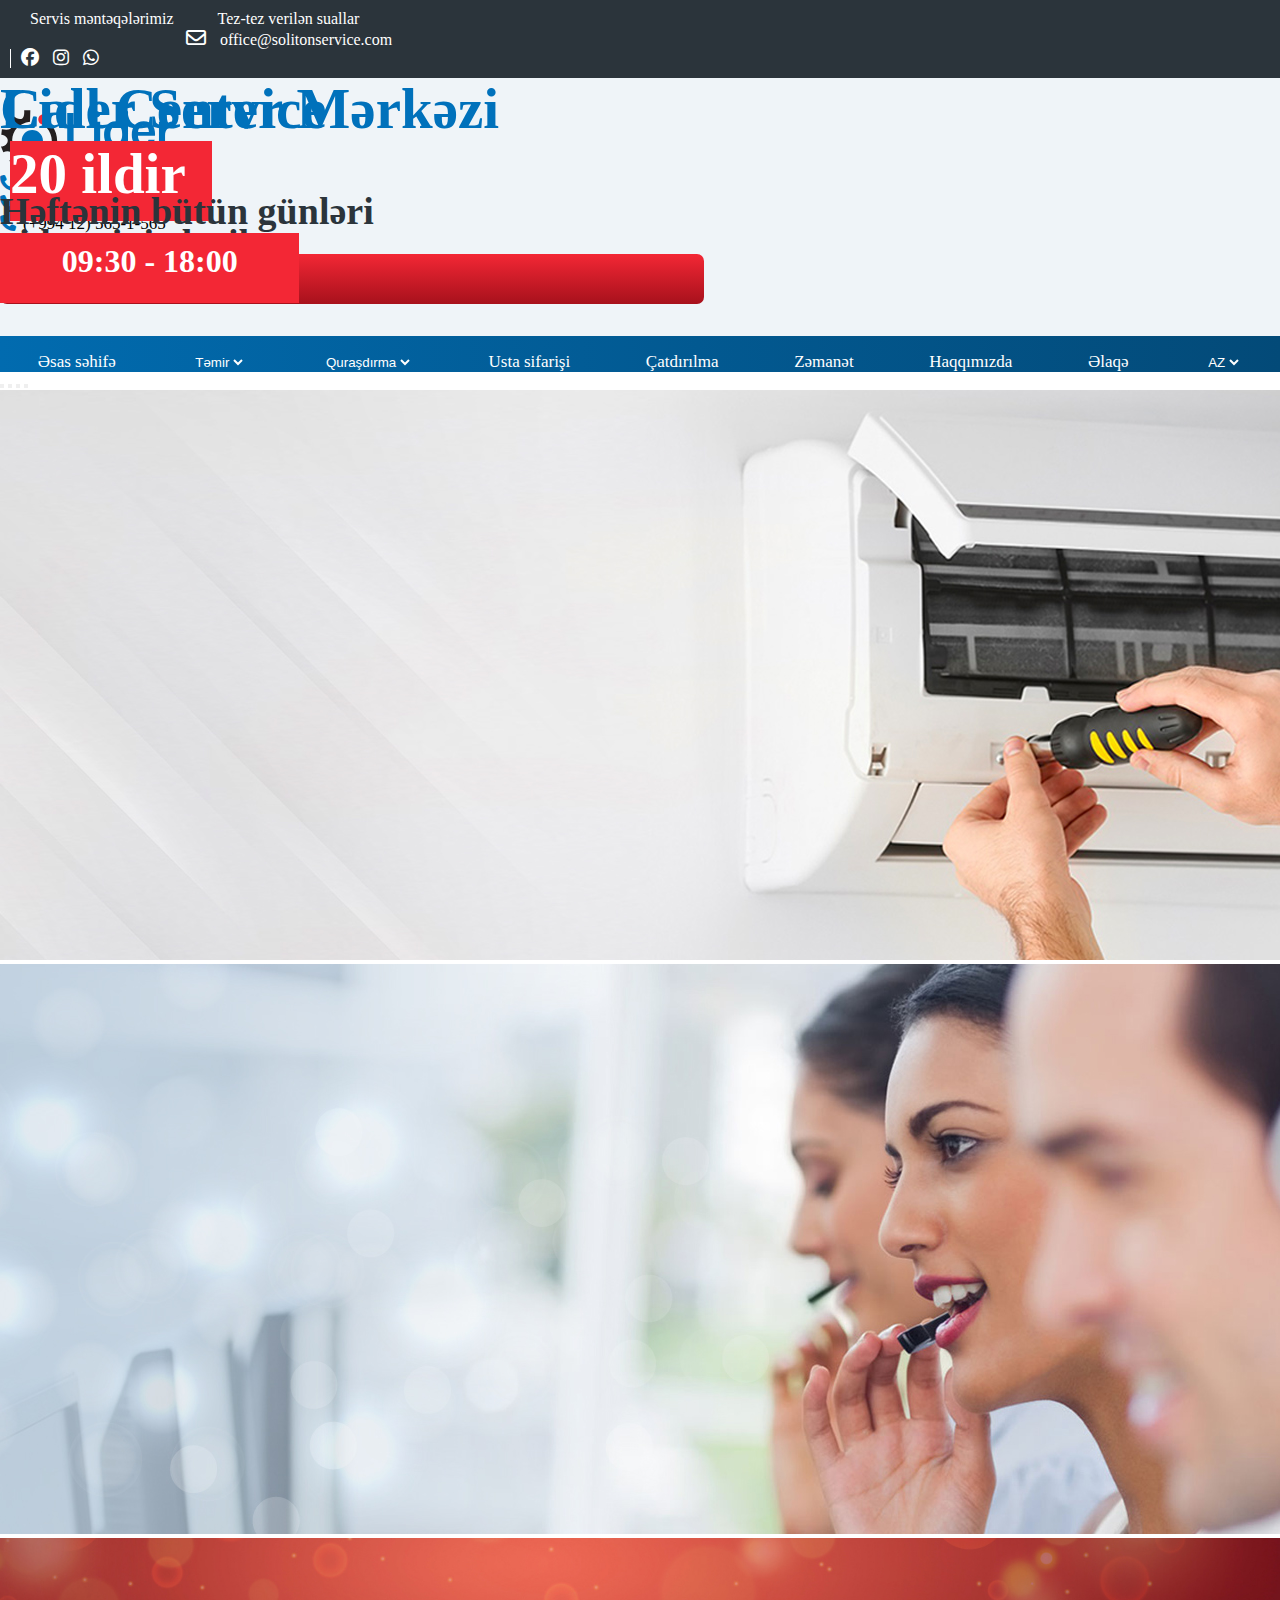
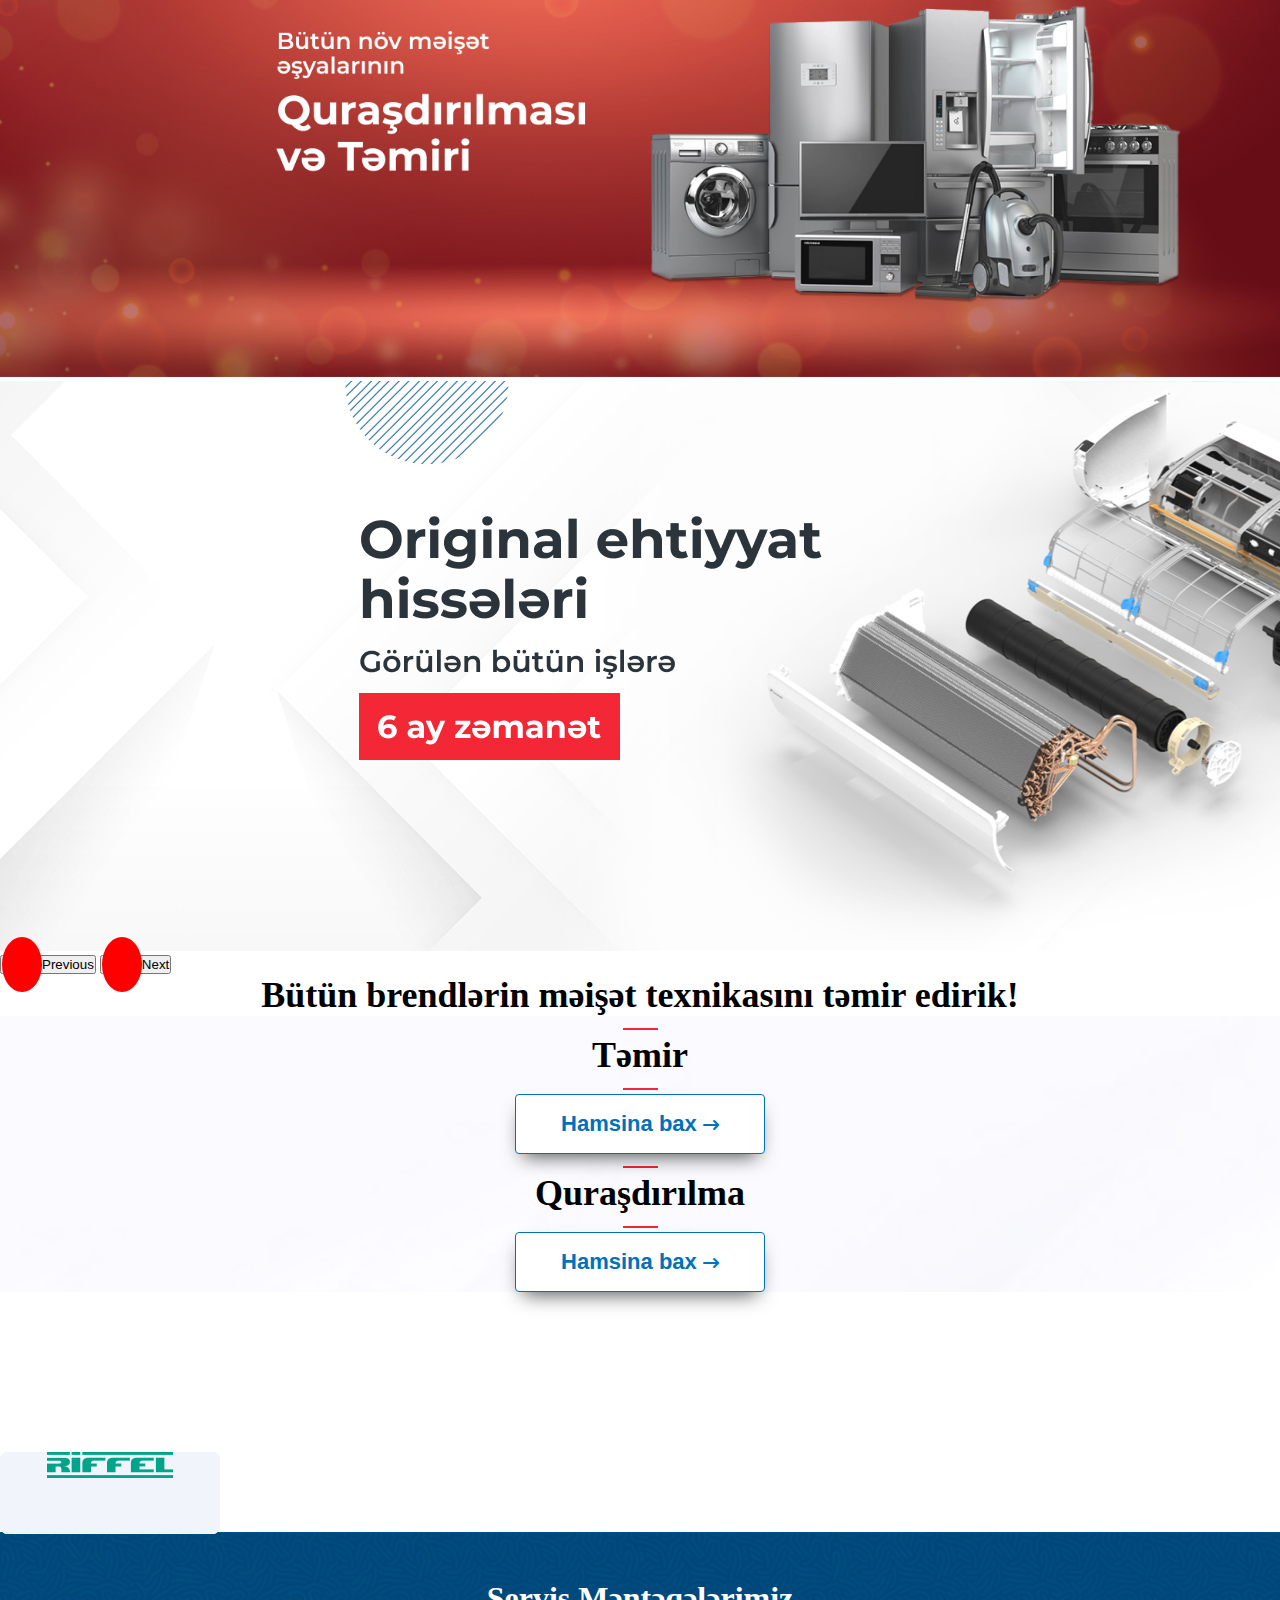
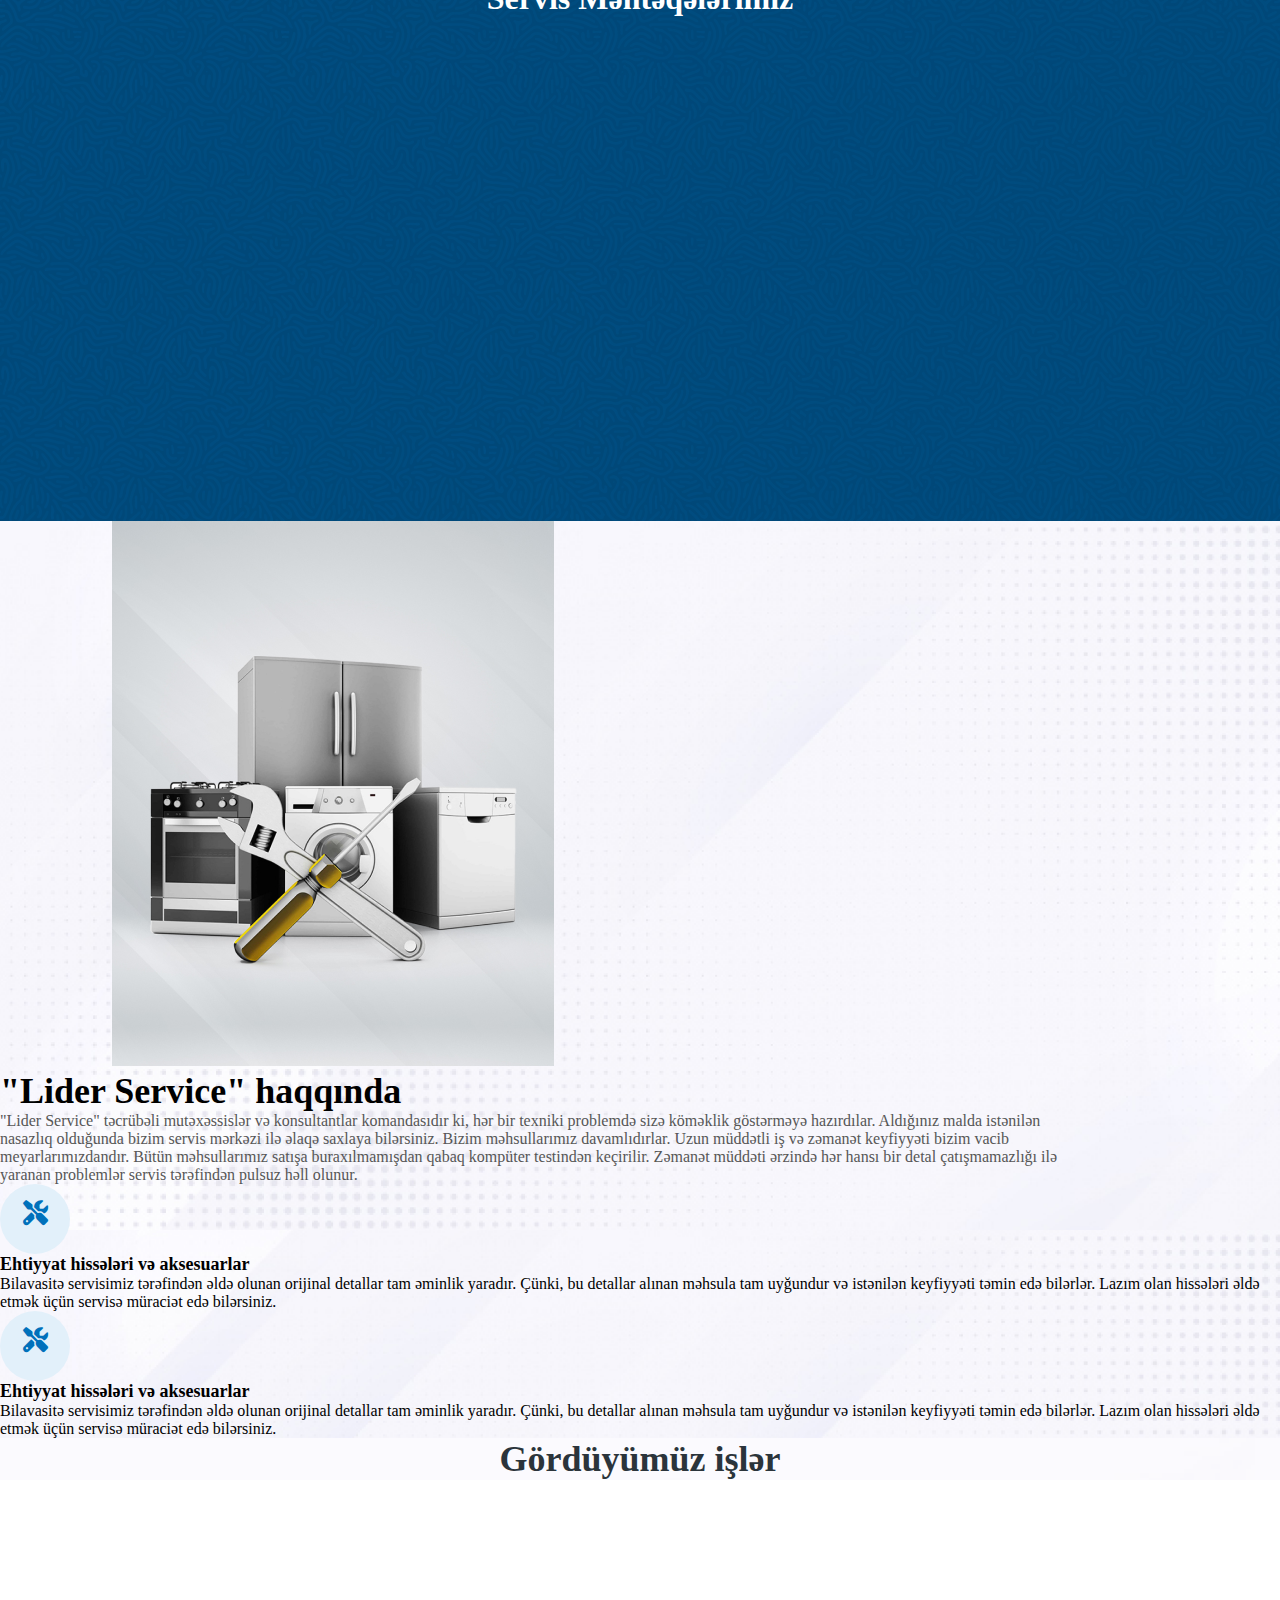
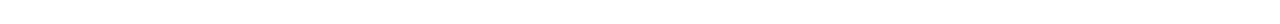
==== screen/index.html @ 4954fbf0 "first commit" ====
<!DOCTYPE html>
<html lang="en">

<head>
    <meta charset="UTF-8">
    <meta http-equiv="X-UA-Compatible" content="IE=edge">
    <meta name="viewport" content="width=device-width, initial-scale=1.0">
    <title>Document</title>
    <link rel="stylesheet" href="../assets/css/index.css">
    <link rel="stylesheet" href="https://cdnjs.cloudflare.com/ajax/libs/font-awesome/6.2.1/css/all.min.css">
    <link href="https://cdn.jsdelivr.net/npm/bootstrap@5.0.2/dist/css/bootstrap.min.css" rel="stylesheet"
        integrity="sha384-EVSTQN3/azprG1Anm3QDgpJLIm9Nao0Yz1ztcQTwFspd3yD65VohhpuuCOmLASjC" crossorigin="anonymous">
    <script src="https://cdn.jsdelivr.net/npm/bootstrap@5.0.2/dist/js/bootstrap.bundle.min.js"
        integrity="sha384-MrcW6ZMFYlzcLA8Nl+NtUVF0sA7MsXsP1UyJoMp4YLEuNSfAP+JcXn/tWtIaxVXM"
        crossorigin="anonymous"></script>
    <link rel="stylesheet" href="https://cdnjs.cloudflare.com/ajax/libs/OwlCarousel2/2.3.4/assets/owl.carousel.min.css"
        integrity="sha512-tS3S5qG0BlhnQROyJXvNjeEM4UpMXHrQfTGmbQ1gKmelCxlSEBUaxhRBj/EFTzpbP4RVSrpEikbmdJobCvhE3g=="
        crossorigin="anonymous" referrerpolicy="no-referrer" />

    <link rel="stylesheet" href="https://cdnjs.cloudflare.com/ajax/libs/font-awesome/6.2.0/css/all.min.css"
        integrity="sha512-xh6O/CkQoPOWDdYTDqeRdPCVd1SpvCA9XXcUnZS2FmJNp1coAFzvtCN9BmamE+4aHK8yyUHUSCcJHgXloTyT2A=="
        crossorigin="anonymous" referrerpolicy="no-referrer" />
    <link rel="stylesheet" href="https://cdnjs.cloudflare.com/ajax/libs/jquery/3.6.3/jquery.min.js">
    <link rel="stylesheet" href="https://cdnjs.cloudflare.com/ajax/libs/OwlCarousel2/2.3.4/owl.carousel.min.js">

</head>

<body>
    <header id="Header">
        <div class="container">
            <div class="row">
                <div class="col-lg-6">
                    <div class="Header_left-text">
                        <a href="">Servis məntəqələrimiz</a>
                        <a href="">Tez-tez verilən suallar</a>
                    </div>
                </div>
                <div class="col-lg-4">
                    <div class="header_right-gmail">
                        <i class="fa-regular fa-envelope"></i>
                        <a href="">office@solitonservice.com</a>
                    </div>
                </div>
                <div class="col-lg-2 header-right">
                    <div class="header_right_icons">
                        <i class="fa-brands fa-facebook"></i>
                        <i class="fa-brands fa-instagram"></i>
                        <i class="fa-brands fa-whatsapp"></i>
                    </div>
                </div>
            </div>
        </div>
    </header>
    <section id="Lider_services">
        <div class="container">
            <div class="row">
                <div class="col-lg-4 text-center">
                    <img src="../assets/img/logo.svg" alt="">
                </div>
                <div class="col-lg-3">
                    <div class="phone_number text-center">
                        <i class="fa-solid fa-phone"></i>
                        <a href="(+994 12) 565-1-565">(+994 12) 565-1-565</a>
                    </div>
                    <div class="phone_number text-center">
                        <i class="fa-solid fa-phone"></i>
                        <a href="(+994 12) 565-1-565">(+994 12) 565-1-565</a>
                    </div>
                </div>
                <div class="col-lg-3">
                    <div class="phone_number ">
                        <i class="fa-solid fa-phone"></i>
                        <a href="(+994 12) 565-1-565">(+994 12) 565-1-565</a>
                    </div>
                    <div class="phone_number ">
                        <i class="fa-solid fa-phone"></i>
                        <a href="(+994 12) 565-1-565">(+994 12) 565-1-565</a>
                    </div>
                </div>
                <div class="col-lg-2">
                    <div class="section_right_images">
                        <i class="fa-solid fa-phone-flip"></i>
                        <p>180</p>
                    </div>
                </div>
            </div>
        </div>
    </section>
    <section id="options">
        <div class="container">
            <div class="row">
                <ul>
                    <li>Əsas səhifə</li>
                    <li><select>
                            <option value="Təmir">Təmir</option>
                        </select></li>
                    <li><select>
                            <option value="Quraşdırma">Quraşdırma</option>
                        </select></li>
                    <li>Usta sifarişi</li>
                    <li>Çatdırılma</li>
                    <li>Zəmanət</li>
                    <li>Haqqımızda</li>
                    <li>Əlaqə</li>
                    <li><select>
                            <option value="AZ">AZ</option>
                        </select></li>
                </ul>
            </div>
        </div>
    </section id=Slider-photo"">
    <section>
        <div id="carouselExampleDark" class="carousel carousel-dark slide" data-bs-ride="carousel">
            <div class="carousel-indicators">
                <button type="button" data-bs-target="#carouselExampleDark" data-bs-slide-to="0" class="active"
                    aria-current="true" aria-label="Slide 1"></button>
                <button type="button" data-bs-target="#carouselExampleDark" data-bs-slide-to="1"
                    aria-label="Slide 2"></button>
                <button type="button" data-bs-target="#carouselExampleDark" data-bs-slide-to="2"
                    aria-label="Slide 3"></button>
                <button type="button" data-bs-target="#carouselExampleDark" data-bs-slide-to="2"
                    aria-label="Slide 3"></button>
            </div>
            <div class="carousel-inner">
                <div class="carousel-item active" data-bs-interval="10000">
                    <img src="/assets/img/banner-1 1 (1).png" class="d-block w-100" alt="...">
                    <div class="carousel-caption d-none d-md-block Slider_first_photo">
                        <h5>Lider Service</h5>
                        <p>20 ildir</p>
                        <h6>xidmətinizdəyik</h6>
                    </div>
                </div>
                <div class="carousel-item" data-bs-interval="2000">
                    <img src="/assets/img/banner-2 1.png" class="d-block w-100" alt="...">
                    <div class="carousel-caption d-none d-md-block Slider_first_photo-secont text-start">
                        <h5>Call Center Mərkəzi</h5>
                        <h6>Həftənin bütün günləri </h6>
                        <p>09:30 - 18:00</p>

                    </div>
                </div>
                <div class="carousel-item">
                    <img style="width: 100%;" src="/assets/img/banner 3.jpg" class="d-block w-100" alt="...">
                </div>
                <div class="carousel-item">
                    <img src="/assets/img/banner 4.jpg" class="d-block w-100" alt="...">
                </div>
            </div>
            <button class="carousel-control-prev" type="button" data-bs-target="#carouselExampleDark"
                data-bs-slide="prev">
                <span class="carousel-control-prev-icon next-slider" aria-hidden="true"></span>
                <span class="visually-hidden">Previous</span>
            </button>
            <button class="carousel-control-next" type="button" data-bs-target="#carouselExampleDark"
                data-bs-slide="next">
                <span class="carousel-control-next-icon next-slider" aria-hidden="true"></span>
                <span class="visually-hidden">Next</span>
            </button>
        </div>
    </section>
    <section id="Brend">
        <div class="container">
            <div class="row">
                <div class="top mt-5 mb-5">
                    <h6>Bütün brendlərin məişət texnikasını təmir edirik!</h6>
                </div>
                <div class="owl-carousel brend-slider owl-theme carousel_slider">
                    <div class="item  col-lg-2">
                        <img src="/assets/img/beko  logo_2.png" alt="">
                    </div>
                    <div class="item   col-lg-2">
                        <img src="/assets/img/grundig.svg" alt="">
                    </div>
                    <div class="item    col-lg-2">
                        <img src="/assets/img/blomberg (1).svg" alt="">
                    </div>
                    <div class="item   col-lg-2">
                        <img src="/assets/img/lg.svg" alt="">
                    </div>
                    <div class="item   col-lg-2">
                        <img src="/assets/img/Group (2).png" alt="">
                    </div>
                    <div class="item   col-lg-2">
                        <img src="/assets/img/Group (3).png" alt="">
                    </div>
                </div>
            </div>
        </div>
    </section>
    <section id="Card-slider">
        <div class="container">
            <div class="row">
                <div class="top d-flex align-items-center justify-content-center mt-5 mb-5">
                    <img src="/assets/img/Line 23.png" alt="">
                    <h6>Təmir</h6>
                    <img src="/assets/img/Line 23.png" alt="">
                </div>
                <div class="owl-carousel brend-slider owl-theme carousel_slider">
                    <div class="item  col-lg-2">
                        <h4>KONDİSİONER</h4>
                        <img class="image2" src="/assets/img/kondisioner-removebg-preview 1.png" alt="">
                        <div class="card-slider-text">
                            <span><i class="fa-solid fa-arrow-right-long"></i></span>
                        </div>
                        <img style="height: 300px;" src="/assets/img/25101-[Converted] 1 (1).png" alt="">
                    </div>
                    <div class="item  col-lg-2">
                        <h4>KONDİSİONER</h4>
                        <img class="image2" src="/assets/img/50371 1.png" alt="">
                        <div class="card-slider-text">
                            <span><i class="fa-solid fa-arrow-right-long"></i></span>
                        </div>
                        <img style="height: 300px;" src="/assets/img/25101-[Converted] 1 (1).png" alt="">
                    </div>
                    <div class="item  col-lg-2">
                        <h4>KONDİSİONER</h4>
                        <img class="image2" src="/assets/img/5533619-removebg-preview 1.png" alt="">
                        <div class="card-slider-text">
                            <span><i class="fa-solid fa-arrow-right-long"></i></span>
                        </div>
                        <img style="height: 300px;" src="/assets/img/25101-[Converted] 1 (1).png" alt="">
                    </div>
                    <div class="item  col-lg-2">
                        <h4>KONDİSİONER</h4>
                        <img class="image2"
                            src="/assets/img/DishWasher-Samsung-DW60H5050FW-Digibaneh7-removebg-preview 1.png" alt="">
                        <div class="card-slider-text">
                            <span><i class="fa-solid fa-arrow-right-long"></i></span>
                        </div>
                        <img style="height: 300px;" src="/assets/img/25101-[Converted] 1 (1).png" alt="">
                    </div>
                    <div class="item  col-lg-2">
                        <h4>KONDİSİONER</h4>
                        <img class="image2" src="/assets/img/kondisioner-removebg-preview 1.png" alt="">
                        <div class="card-slider-text">
                            <span><i class="fa-solid fa-arrow-right-long"></i></span>
                        </div>
                        <img style="height: 300px;" src="/assets/img/25101-[Converted] 1 (1).png" alt="">
                    </div>
                    <div class="item  col-lg-2">
                        <h4>KONDİSİONER</h4>
                        <img class="image2" src="/assets/img/kondisioner-removebg-preview 1.png" alt="">
                        <div class="card-slider-text">
                            <span><i class="fa-solid fa-arrow-right-long"></i></span>
                        </div>
                        <img style="height: 300px;" src="/assets/img/25101-[Converted] 1 (1).png" alt="">
                    </div>
                </div>
                <div class="bottom  mt-5">
                    <button>Hamsina bax <i class="fa-solid fa-arrow-right-long"></i></button>
                </div>
                <div class="top d-flex align-items-center justify-content-center mt-5 mb-5">
                    <img src="/assets/img/Line 23.png" alt="">
                    <h6>Quraşdırılma</h6>
                    <img src="/assets/img/Line 23.png" alt="">
                </div>
                <div class="owl-carousel brend-slider owl-theme carousel_slider">
                    <div class="item  col-lg-2">
                        <h4>KONDİSİONER</h4>
                        <img class="image2" src="/assets/img/kondisioner-removebg-preview 1.png" alt="">
                        <div class="card-slider-text">
                            <span><i class="fa-solid fa-arrow-right-long"></i></span>
                        </div>
                        <img style="height: 300px;" src="/assets/img/25101-[Converted] 1 (1).png" alt="">
                    </div>
                    <div class="item  col-lg-2">
                        <h4>KONDİSİONER</h4>
                        <img class="image2" src="/assets/img/50371 1.png" alt="">
                        <div class="card-slider-text">
                            <span><i class="fa-solid fa-arrow-right-long"></i></span>
                        </div>
                        <img style="height: 300px;" src="/assets/img/25101-[Converted] 1 (1).png" alt="">
                    </div>
                    <div class="item  col-lg-2">
                        <h4>KONDİSİONER</h4>
                        <img class="image2" src="/assets/img/5533619-removebg-preview 1.png" alt="">
                        <div class="card-slider-text">
                            <span><i class="fa-solid fa-arrow-right-long"></i></span>
                        </div>
                        <img style="height: 300px;" src="/assets/img/25101-[Converted] 1 (1).png" alt="">
                    </div>
                    <div class="item  col-lg-2">
                        <h4>KONDİSİONER</h4>
                        <img class="image2"
                            src="/assets/img/DishWasher-Samsung-DW60H5050FW-Digibaneh7-removebg-preview 1.png" alt="">
                        <div class="card-slider-text">
                            <span><i class="fa-solid fa-arrow-right-long"></i></span>
                        </div>
                        <img style="height: 300px;" src="/assets/img/25101-[Converted] 1 (1).png" alt="">
                    </div>
                    <div class="item  col-lg-2">
                        <h4>KONDİSİONER</h4>
                        <img class="image2" src="/assets/img/kondisioner-removebg-preview 1.png" alt="">
                        <div class="card-slider-text">
                            <span><i class="fa-solid fa-arrow-right-long"></i></span>
                        </div>
                        <img style="height: 300px;" src="/assets/img/25101-[Converted] 1 (1).png" alt="">
                    </div>
                    <div class="item  col-lg-2">
                        <h4>KONDİSİONER</h4>
                        <img class="image2" src="/assets/img/kondisioner-removebg-preview 1.png" alt="">
                        <div class="card-slider-text">
                            <span><i class="fa-solid fa-arrow-right-long"></i></span>
                        </div>
                        <img style="height: 300px;" src="/assets/img/25101-[Converted] 1 (1).png" alt="">
                    </div>
                </div>
                <div class="bottom  mt-5">
                    <button>Hamsina bax <i class="fa-solid fa-arrow-right-long"></i></button>
                </div>
            </div>
        </div>
    </section>
    <section id="Logo">
        <div class="container">
            <div class="row d-flex justify-content-around mb-5 Images_main">
                <div class="col-lg-3">
                    <div class="images">
                        <img src="/assets/img/beko  logo_2.png" alt="">
                        <div class="Images-block"></div>
                    </div>
                </div>
                <div class="col-lg-3">
                    <div class="images">
                        <img src="/assets/img/blomberg (1).svg" alt="">
                        <div class="Images-block"></div>
                    </div>
                </div>
                <div class="col-lg-3">
                    <div class="images">
                        <img src="/assets/img/grundig (2).svg" alt="">
                        <div class="Images-block"></div>
                    </div>
                </div>
                <div class="col-lg-3">
                    <div class="images">
                        <img src="/assets/img/Group (2).png" alt="">
                        <div class="Images-block"></div>
                    </div>
                </div>
            </div>
        </div>
    </section>
    <section id="Map">
        <div class="container">
            <div class="Map_top">
                <div class="Servis">
                    <h1>Servis Məntəqələrimiz</h1>
                </div>
            </div>
            <div class="Map_bottom mt-5 pb-5">
                <iframe
                    src="https://www.google.com/maps/embed?pb=!1m18!1m12!1m3!1d3037.602490306168!2d49.906020215231834!3d40.41765607936496!2m3!1f0!2f0!3f0!3m2!1i1024!2i768!4f13.1!3m3!1m2!1s0x4030629162c48cd1%3A0x4b49750f8b0389d6!2s5%20Numaral%C4%B1%20ASAN%20Hizmet!5e0!3m2!1str!2s!4v1675835030509!5m2!1str!2s"
                    width="1300" height="500" style="border:0;" allowfullscreen="" loading="lazy"
                    referrerpolicy="no-referrer-when-downgrade"></iframe>
            </div>
        </div>
        </div>
    </section>
    <section id="Service_about">
        <div class="container">
            <div class="row pt-5 pb-5">
                <div class="col-lg-5">
                    <div class="Service_about_img">
                        <img src="/assets/img/haqqinda-sekil 2 (1).png" alt="">

                    </div>
                </div>
                <div class="col-lg-6 ms-4">
                    <div class="Service_about_right ">
                        <h1>"Lider Service" haqqında</h1>
                        <div class="praqraf">
                            <p>"Lider Service" təcrübəli mutəxəssislər və konsultantlar komandasıdır ki,
                                hər bir texniki problemdə sizə köməklik göstərməyə hazırdılar. Aldığınız malda
                                istənilən nasazlıq olduğunda bizim servis mərkəzi ilə əlaqə saxlaya bilərsiniz.
                                Bizim məhsullarımız davamlıdırlar. Uzun müddətli iş və zəmanət keyfiyyəti
                                bizim vacib meyarlarımızdandır. Bütün məhsullarımız satışa buraxılmamışdan
                                qabaq kompüter testindən keçirilir. Zəmanət müddəti ərzində hər hansı bir detal
                                çatışmamazlığı ilə yaranan problemlər servis tərəfindən pulsuz həll olunur. </p>
                        </div>
                        <div class="Service-text_part d-flex mt-3">
                            <div class="col-lg-3 Text-rights text-center ms-2">
                                <i class="fa-solid fa-screwdriver-wrench"></i>
                            </div>
                            <div class="col-lg-9">
                                <div class="icon-right ms-3">
                                    <h4>Ehtiyyat hissələri və aksesuarlar</h4>
                                    <p>Bilavasitə servisimiz tərəfindən əldə olunan orijinal detallar tam əminlik
                                        yaradır. Çünki, bu detallar alınan məhsula tam uyğundur və istənilən keyfiyyəti
                                        təmin edə bilərlər. Lazım olan hissələri əldə etmək üçün servisə müraciət edə
                                        bilərsiniz.</p>
                                </div>
                            </div>
                        </div>
                        <div class="Service-text_part d-flex mt-3">
                            <div class="col-lg-3 Text-rights text-center ms-2">
                                <i class="fa-solid fa-screwdriver-wrench"></i>
                            </div>
                            <div class="col-lg-9">
                                <div class="icon-right ms-3">
                                    <h4>Ehtiyyat hissələri və aksesuarlar</h4>
                                    <p>Bilavasitə servisimiz tərəfindən əldə olunan orijinal detallar tam əminlik
                                        yaradır. Çünki, bu detallar alınan məhsula tam uyğundur və istənilən keyfiyyəti
                                        təmin edə bilərlər. Lazım olan hissələri əldə etmək üçün servisə müraciət edə
                                        bilərsiniz.</p>
                                </div>
                            </div>
                        </div>
                    </div>
                </div>
            </div>
        </div>
    </section>
    <section id="Work">
        <div class="container">
            <div class="row">
                <div class="top col-lg-12 mt-5">
                    <div class="col-lg-6">
                        <h6>Gördüyümüz işlər</h6>
                    </div>
                    <div class="col-lg-6"></div>
                </div>
                <div class="owl-carousel brend-slider owl-theme carousel_slider">
                    <div class="item  col-lg-2">
                        <img class="image2" src="/assets/img/image 4.png" alt="">
                        <div class="card-slider-text">
                            <span>Paltaryuyan təmiri</span>
                        </div>
                    </div>
                    <div class="item  col-lg-2">
                        <img class="image2" src="/assets/img/image 4.png" alt="">
                        <div class="card-slider-text">
                            <span>Paltaryuyan təmiri</span>
                        </div>
                    </div>
                    <div class="item  col-lg-2">
                        <img class="image2" src="/assets/img/image 4.png" alt="">
                        <div class="card-slider-text">
                            <span>Paltaryuyan təmiri</span>
                        </div>
                    </div>
                    <div class="item  col-lg-2">
                        <img class="image2" src="/assets/img/image 4.png" alt="">
                        <div class="card-slider-text">
                            <span>Paltaryuyan təmiri</span>
                        </div>
                    </div>
                    <div class="item  col-lg-2">
                        <img class="image2" src="/assets/img/image 4.png" alt="">
                        <div class="card-slider-text">
                            <span>Paltaryuyan təmiri</span>
                        </div>
                    </div>
                    <div class="item  col-lg-2">
                        <img class="image2" src="/assets/img/image 4.png" alt="">
                        <div class="card-slider-text">
                            <span>Paltaryuyan təmiri</span>
                        </div>
                    </div>
                </div>
            </div>
        </div>
    </section>


    <section id="">

    </section>





    <script src="https://cdnjs.cloudflare.com/ajax/libs/jquery/3.6.3/jquery.min.js"
        integrity="sha512-STof4xm1wgkfm7heWqFJVn58Hm3EtS31XFaagaa8VMReCXAkQnJZ+jEy8PCC/iT18dFy95WcExNHFTqLyp72eQ=="
        crossorigin="anonymous" referrerpolicy="no-referrer"></script>
    <script src="https://cdnjs.cloudflare.com/ajax/libs/OwlCarousel2/2.3.4/owl.carousel.min.js"
        integrity="sha512-bPs7Ae6pVvhOSiIcyUClR7/q2OAsRiovw4vAkX+zJbw3ShAeeqezq50RIIcIURq7Oa20rW2n2q+fyXBNcU9lrw=="
        crossorigin="anonymous" referrerpolicy="no-referrer"></script>
    <script src="/js/index.js"></script>
</body>

</html>
---- assets/css/index.css ----
* {
    margin: 0;
    padding: 0;
    box-sizing: border-box;
}
#Header {
    background-color: rgba(43, 52, 59, 1);
    padding: 10px;
    color: #fff;
    align-items: center;
}
#Header a {
    text-decoration: none;
}
#Header .Header_left-text a {
    color: #fff;
    padding: 20px;
}
.header_right-gmail {
    margin-left: 11rem;
}
#Header .header_right-gmail i {
    font-size: 20px;
    margin-right: 10px;
}
#Header .header_right-gmail a {
    color: #fff;
}
#Header .header_right-gmail {
    align-items: center !important;
}
.strainght_line {
    border-left: thick solid #ff0000;
}
.header-right {
    border-left: 1px solid #fff;
}
.header_right_icons i {
    font-size: 18px;
    margin-left: 10px;
}
#Lider_services {
    padding-top: 2rem;
    background-color: rgba(239, 244, 248, 1);
    padding-bottom: 2rem;
}
#Lider_services .phone_number i {
    color: rgba(0, 113, 187, 1);
}
#Lider_services .phone_number a {
    color: black;
    font-size: 17px;
    font-weight: 500;
    margin-left: 3px;
    text-decoration: none;
}
.section_right_images-secont {
    background-color: paleturquoise;
}
.section_right_images {
    background: linear-gradient(180deg, #F32735 0%, #A7111C 100%);
    width: 55%;
    height: 50px;
    border-radius: 7px;
    display: flex;
    text-align: center;
}
.section_right_images i {
    color: #fff;
    font-size: 20px;
    margin-top: 13px;
    margin-left: 1rem;
}
.section_right_images p {
    font-family: Roboto;
    font-size: 30px;
    font-style: italic;
    font-weight: 900;
    line-height: 35px;
    color: #fff;
    margin-top: 6px;
}
#options {
    background: linear-gradient(90deg, #016BAF 0%, #034A78 100%);
    padding-top: 1rem;
    font-size: 17px;
}
#options ul {
    display: flex;
    justify-content: space-around;
    color: #fff;
    text-align: center;
}
#options li {
    list-style: none;
}
#options select {
    background: transparent;
    border: none;
    outline: none;
    color: #fff;
}
.Slider_first_photo {
    position: absolute;
    top: 76px;
    left: 0px;
    max-width: 350px;
}
.Slider_first_photo h5 {
    color: rgba(0, 113, 187, 1);
    font-size: 57px;
    font-weight: bold;
}
.Slider_first_photo p {
    background: rgba(243, 39, 53, 1);
    color: #fff;
    font-size: 57px;
    width: 62%;
    height: 80px;
    font-weight: bold;
    margin-left: 10px;
}
.Slider_first_photo h6 {
    color: rgba(43, 52, 59, 1);
    font-size: 38px;
    font-weight: bold;
    margin-right: 50px;
}
.Slider_first_photo-secont {
    position: absolute;
    top: 76px;
    left: 0px;
    max-width: 500px;
}
.Slider_first_photo-secont h5 {
    color: rgba(0, 113, 187, 1);
    font-size: 57px;
    font-weight: bold;
}
.Slider_first_photo-secont p {
    background: rgba(243, 39, 53, 1);
    color: #fff;
    font-size: 32px;
    width: 60%;
    font-weight: bold;
    height: 70px;
    text-align: center;
    padding-top: 10px;
}
.Slider_first_photo-secont h6 {
    color: rgba(43, 52, 59, 1);
    font-size: 38px;
    font-weight: bold;
    margin-right: 50px;
    margin-top: 3rem;
}
.next-slider {
    color: rgba(0, 113, 187, 1);
    padding: 20px 20px;
    background: red;
    border-radius: 50%;
}
.carousel_slider {
    align-items: center;
}
#Brend .top h6 {
    font-size: 36px;
}
#Brend .top {
    text-align: center;

}
#Brend .item {
    width: 70%;
    height: 140px;
    align-items: center;
    display: flex;
}
#Brend .owl-next {
    position: absolute !important;
    color: rgba(151, 151, 151, 1) !important;
    font-size: 60px !important;
    right: 10px;
    top: 17px !important;
}
#Brend .owl-prev {
    position: absolute !important;
    color: rgba(151, 151, 151, 1) !important;
    font-size: 60px !important;
    left: -40px;
    top: 17px !important;
}
#Card-slider .top h6 {
    font-size: 36px;
}
#Card-slider .top {
    text-align: center;

}
#Card-slider .item {
    width: 100%;
    align-items: center;
    display: flex;
}
#Card-slider .owl-next {
    position: absolute !important;
    color: rgba(151, 151, 151, 1) !important;
    font-size: 60px !important;
    right: -30px;
    top: 97px !important;
}
#Card-slider .owl-prev {
    position: absolute !important;
    color: rgba(151, 151, 151, 1) !important;
    font-size: 60px !important;
    left: -30px;
    top: 97px !important;
}
#Card-slider {
    position: relative;
    margin-bottom: 10rem;
    background-image: url(/assets/img/17580-[Converted]\ 1.png) !important;
}
#Card-slider .top span {
    padding: 10px;
}
#Card-slider .item h4 {
    position: absolute;
    top: 20px;
    left: 40px;
}
#Card-slider .image2 {
    position: absolute;
    top: 50px;
}
#Card-slider .item img {
    width: 100%;
}
#Card-slider .card-slider-text {
    position: absolute;
    bottom: 0;
    left: 66px;
    width: 120px;
    height: 52px;
    background: #fff;
    display: flex;
    justify-content: center;
    align-items: center;
    clip-path: circle(50% at 50% 100%);
    color: rgba(255, 255, 255, 1);
    font-size: 25px;
    color: #016BAF;
}
#Card-slider .card-slider-text:hover {
    background: #016BAF;
    color: #fff;
    transition: .5s;
}
#Card-slider .bottom button {
    border-radius: 4px;
    background-color: #fff;
    border: 1px solid #0071BB;
    color: #0071BB;
    font-size: 22px;
    font-weight: 600;
    width: 250px;
    height: 60px;
    box-shadow: 0 10px 20px -8px rgb(0 0 0 / 70%);
    position: relative;
    overflow: hidden;
    min-width: 125px;
}
#Card-slider .bottom {
    display: flex;
    justify-content: center;
    align-items: center;
}
#Card-slider .bottom i {
    font-size: 16px;
}
#Logo {
    position: relative;
}
#Logo .images{
    position: absolute;
    height: 82px;
    width: 220px;
    text-align: center;
    border-radius: 8px;
    background: rgba(241, 244, 250, 1);
}
#Map{
    background-image: url(/assets/img/Group\ 139.png);
    margin-top: 15rem;
}
#Map .Map_top .Servis{
    text-align: center;
    color: #fff;
    padding-top: 3rem;
}
#Service_about{
    background-image: url(/assets/img/4907156\ 1.png);
}
#Service_about .Service_about_img{
    margin-left: 7rem;
}
#Service_about .Service_about_right h1{
    font-size: 36px;
}
#Service_about .Service_about_right .praqraf{
    width: 85%;
    color: rgba(86, 86, 86, 1);
}
#Service_about .Service_about_right .Text-rights{
    height: 70px;
    width: 70px;
    background: rgba(226, 240, 250, 1);
    text-align: center;
    padding-top: 1rem;
    color:  rgba(0, 113, 187, 1);
    font-size: 25px;
    border-radius: 50%;
}
#Service_about .Service_about_right .icon-right h4{
    font-size: 18px;
}
#Work .top h6 {
    font-size: 36px;
}
#Work .top {
    text-align: center;

}
#Work .item {
    width: 100%;
    align-items: center;
    display: flex;
}
#Work .owl-next {
    position: absolute !important;
    color: rgba(0, 113, 187, 1) !important;
    right: 151px;
    top: -28px !important;
    font-size: 40px !important;
    background: #fff;
    border: 1px solid rgba(0, 113, 187, 1);
    width: 50px;
    height: 46px;
    display: flex;
    justify-content: center;
    align-items: center;
    border-radius: 50%;
}
#Work .owl-next span{
    height: 70px;
}
#Work .owl-prev {
    right: 214px;
    position: absolute !important;
    color: rgba(0, 113, 187, 1) !important;
    font-size: 40px !important;
    top: -28px !important;
    background: #fff;
    border: 1px solid rgba(0, 113, 187, 1) ;
    width: 50px;
    height: 46px;
    display: flex;
    justify-content: center;
    align-items: center;
    border-radius: 50%;
}
#Work .owl-prev span{
    height: 70px;
}
#Work {
    position: relative;
    margin-bottom: 10rem;
    background-image: url(/assets/img/17580-[Converted]\ 1.png) !important;
}
#Work .top span {
    padding: 10px;
}
#Work .item h4 {
    position: absolute;
    top: 20px;
    left: 40px;
}
#Work .image2 {
    position: absolute;
    top: 50px;
}
#Work .item{
    width: 100%;
    align-items: center;
    display: flex;
    height: 400px;
    object-fit: cover;
}
#Work .item img {
    width: 100%;
    height: 330px;
}
#Work .card-slider-text {
    position: absolute;
    bottom: 0;
    width: 252px;
    height: 52px;
    background: #fff;
    display: flex;
    padding-left: 1rem;
    align-items: center;
    font-weight: 600;
    color: rgba(255, 255, 255, 1);
    font-size: 17px;
    background: rgba(21, 62, 90, 1);
}
#Work .card-slider-text:hover {
    background: #016BAF;
    color: #fff;
    transition: .5s;
}
#Work .bottom button {
    border-radius: 4px;
    background-color: #fff;
    border: 1px solid #0071BB;
    color: #0071BB;
    font-size: 22px;
    font-weight: 600;
    width: 250px;
    height: 60px;
    box-shadow: 0 10px 20px -8px rgb(0 0 0 / 70%);
    position: relative;
    overflow: hidden;
    min-width: 125px;
}
#Work .bottom {
    display: flex;
    justify-content: center;
    align-items: center;
}
#Work .bottom i {
    font-size: 16px;
}
#Work .top{
    color: rgba(43, 52, 59, 1);
    margin-bottom: -1rem;
}
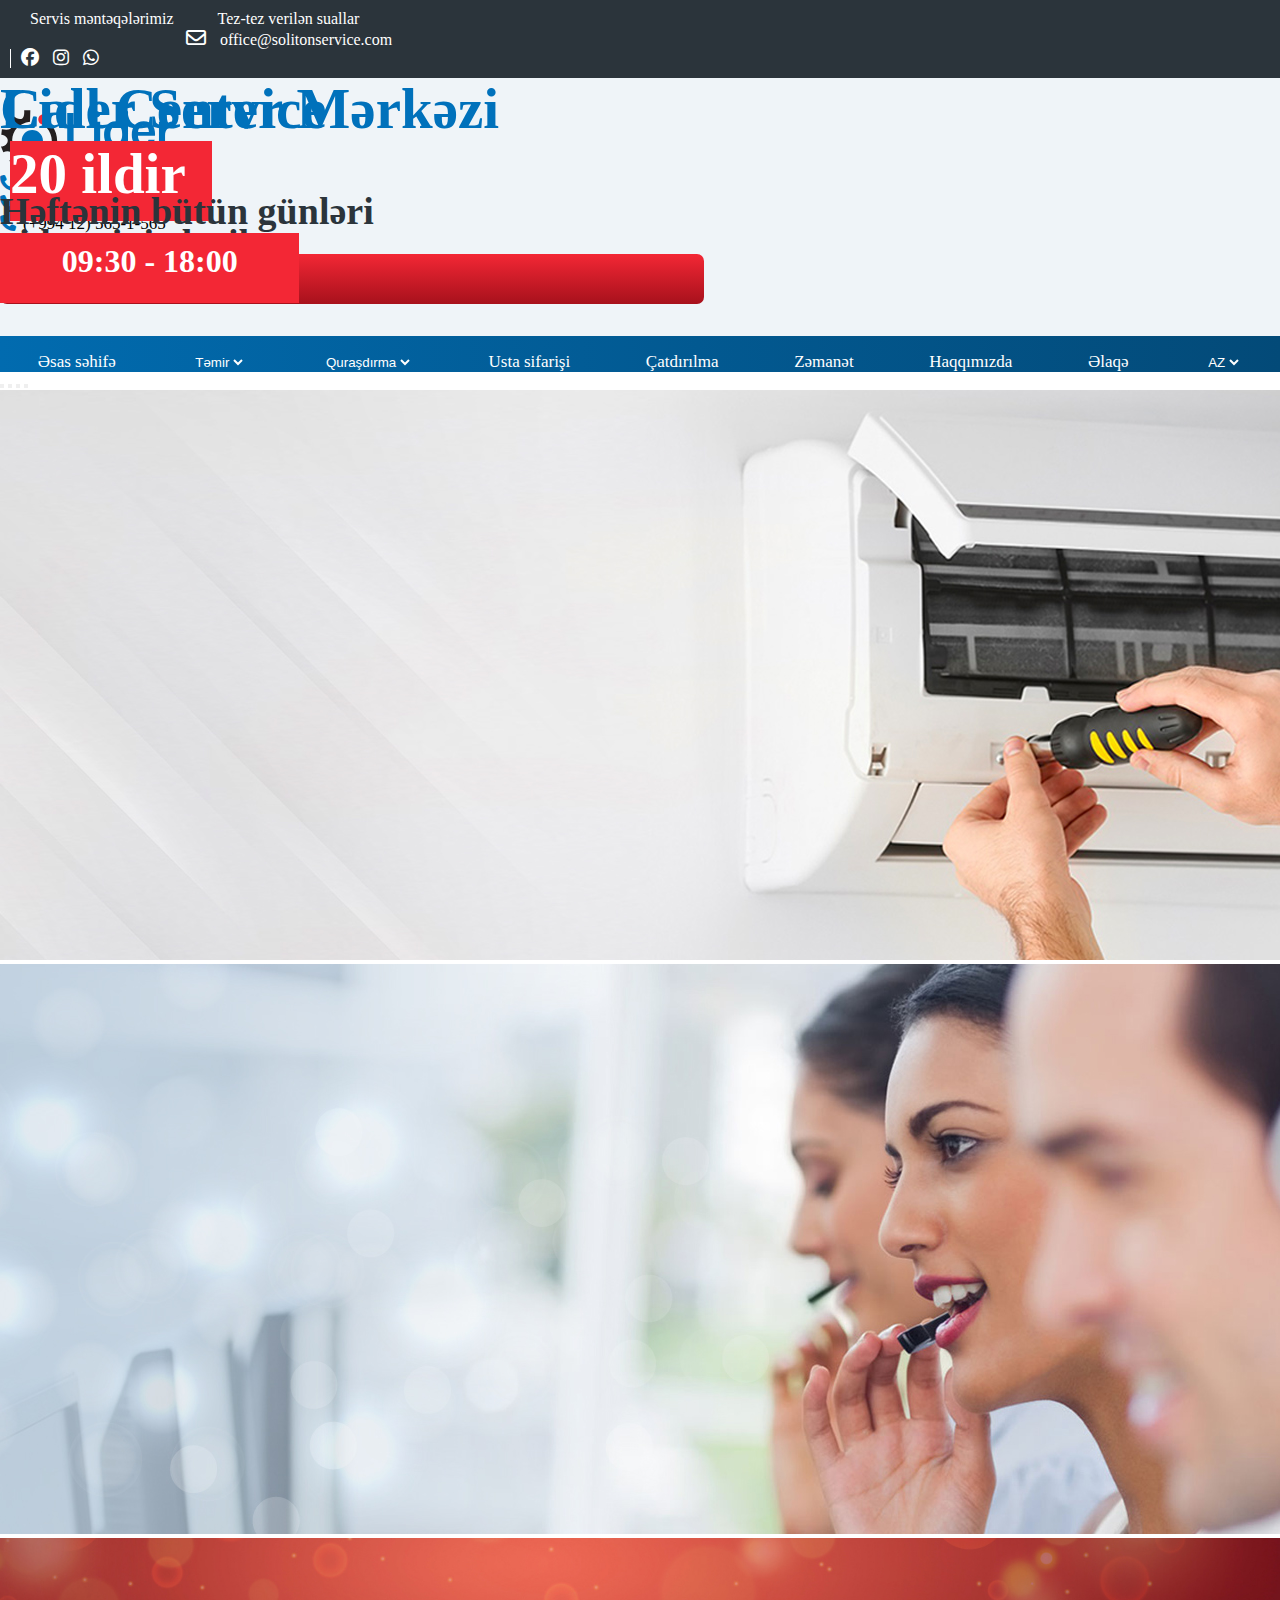
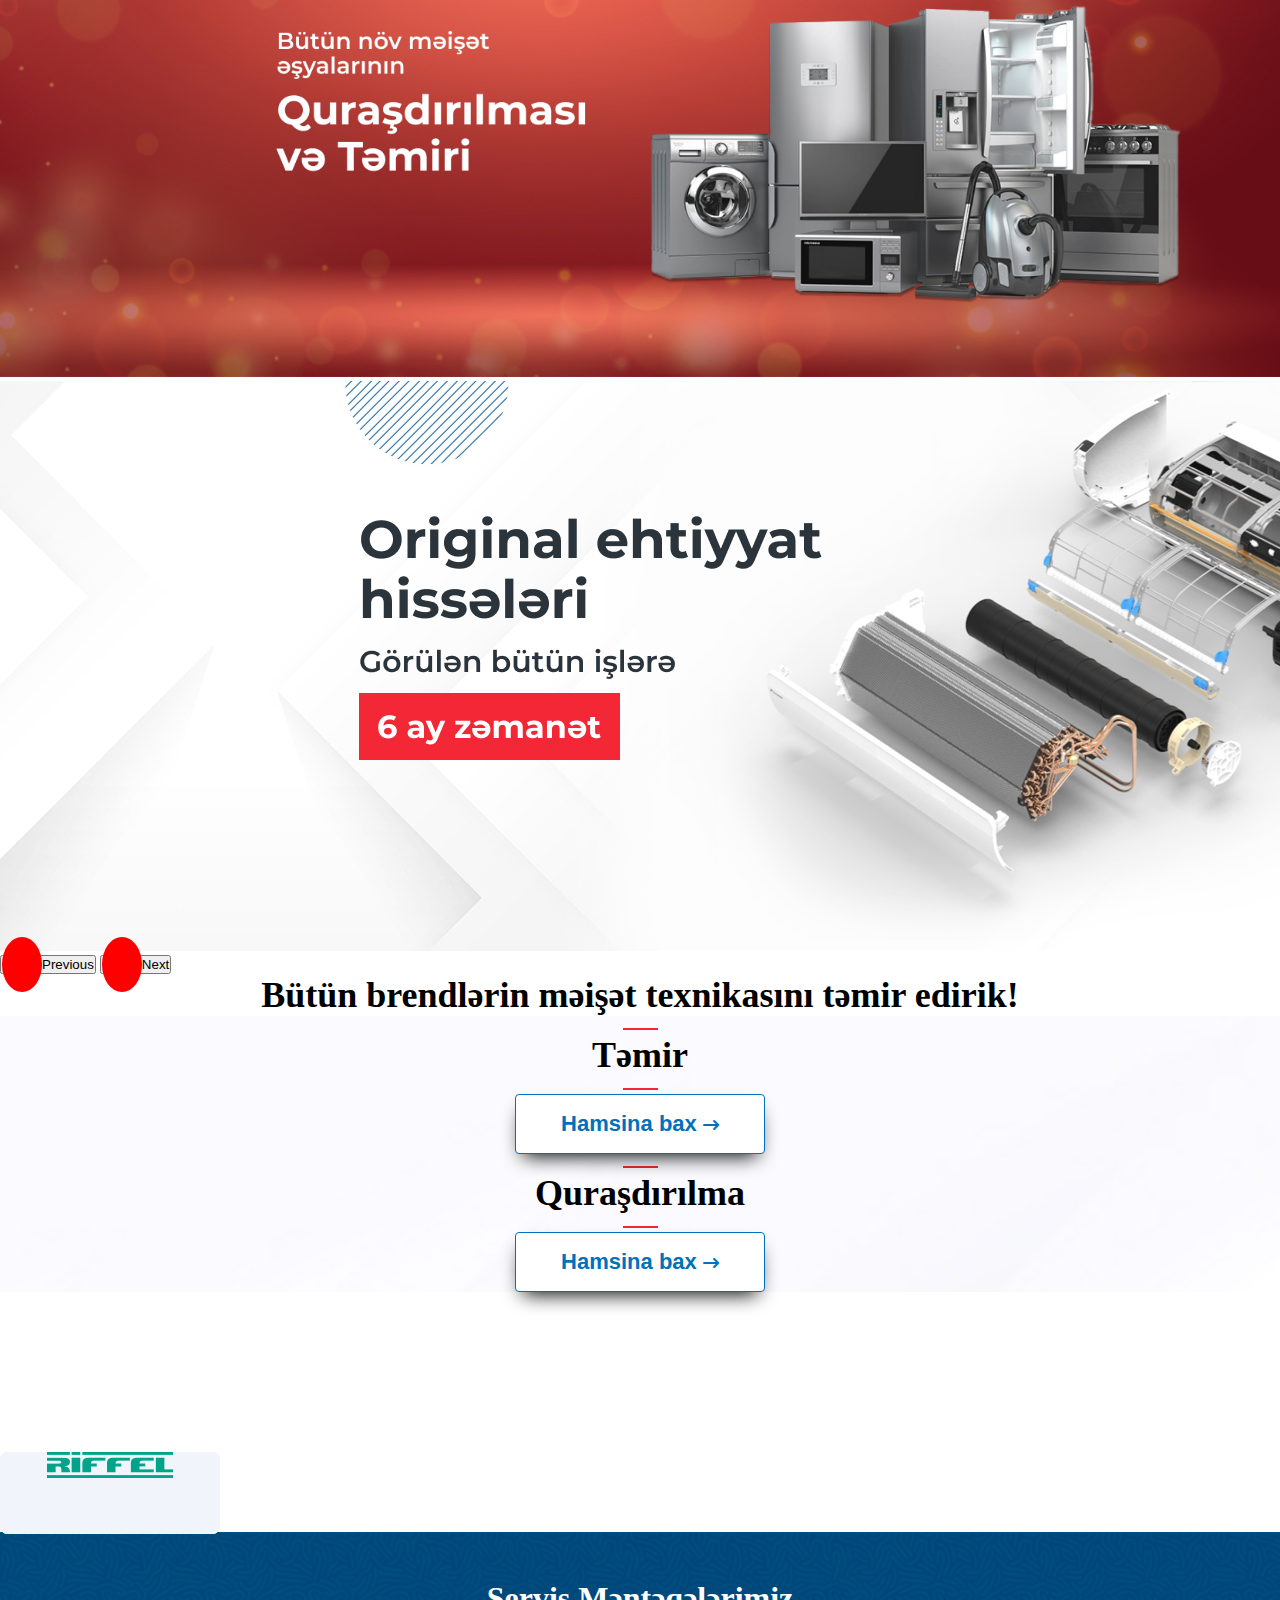
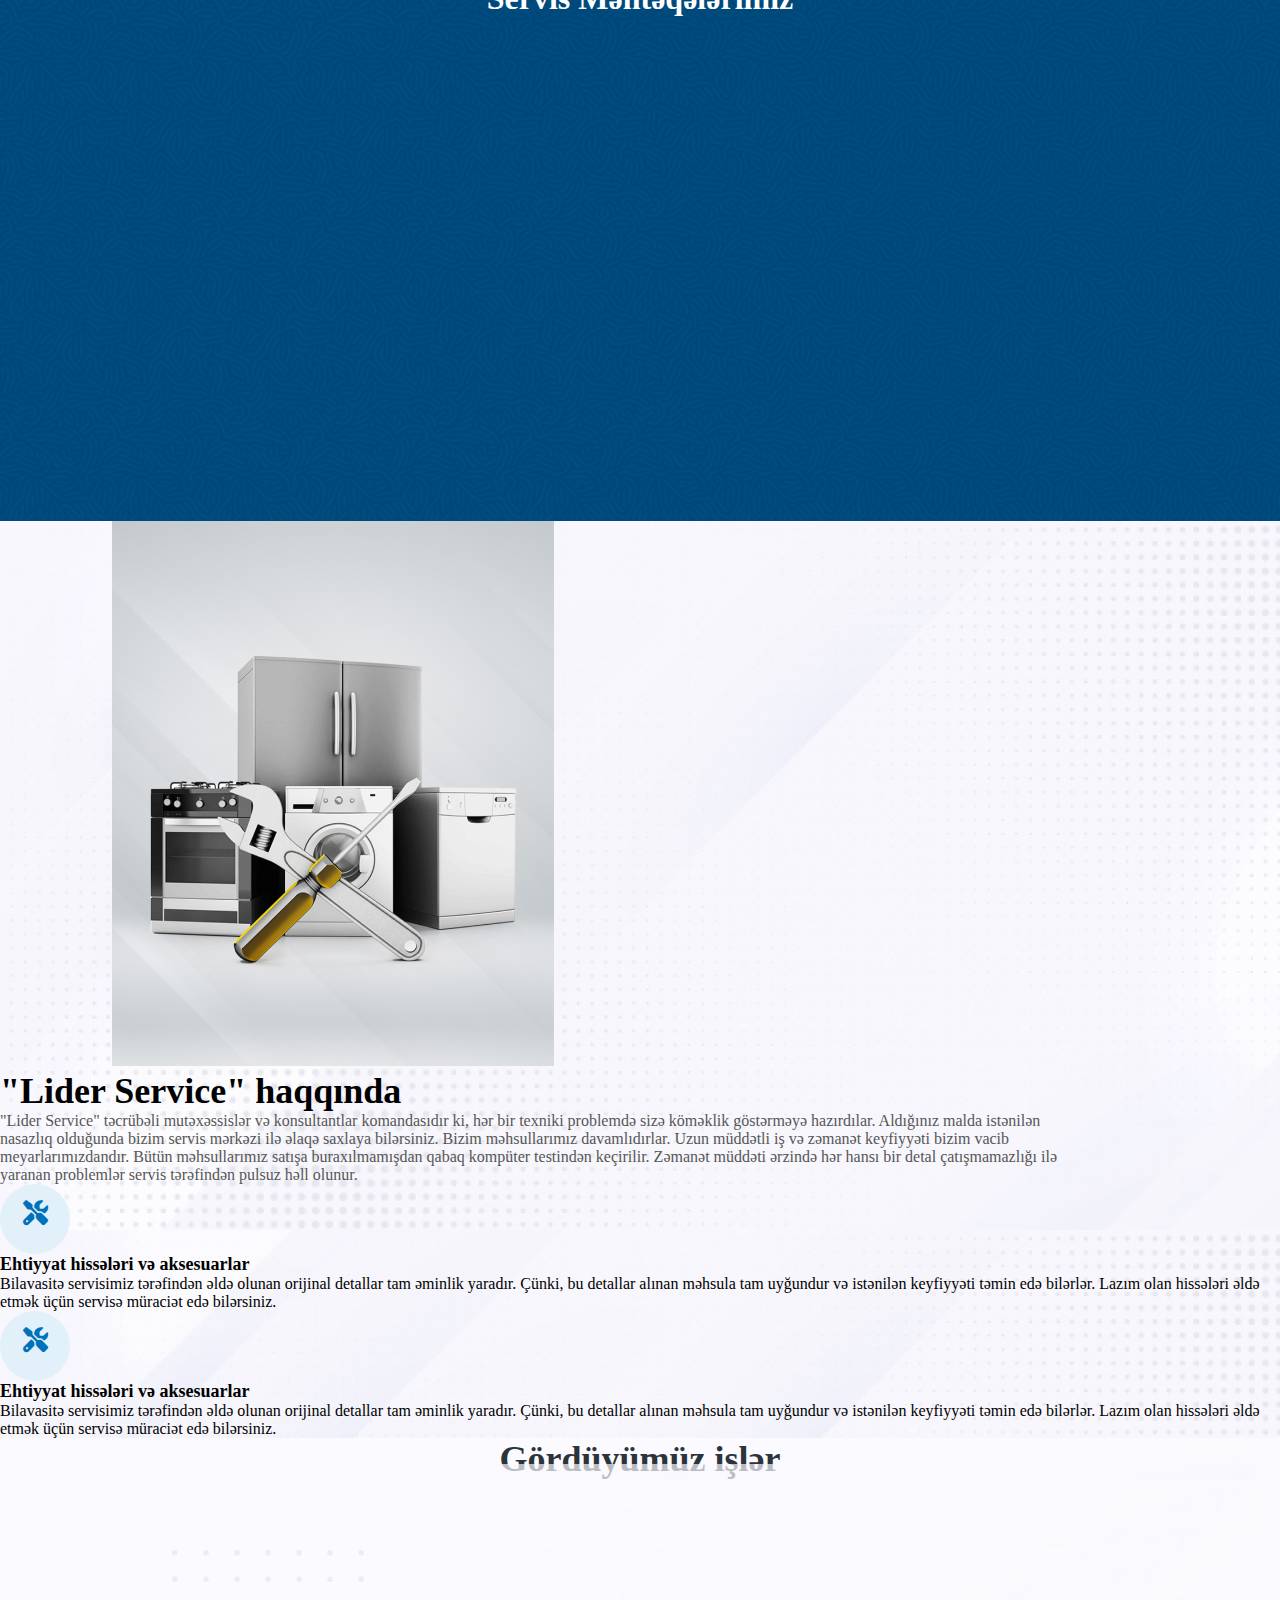
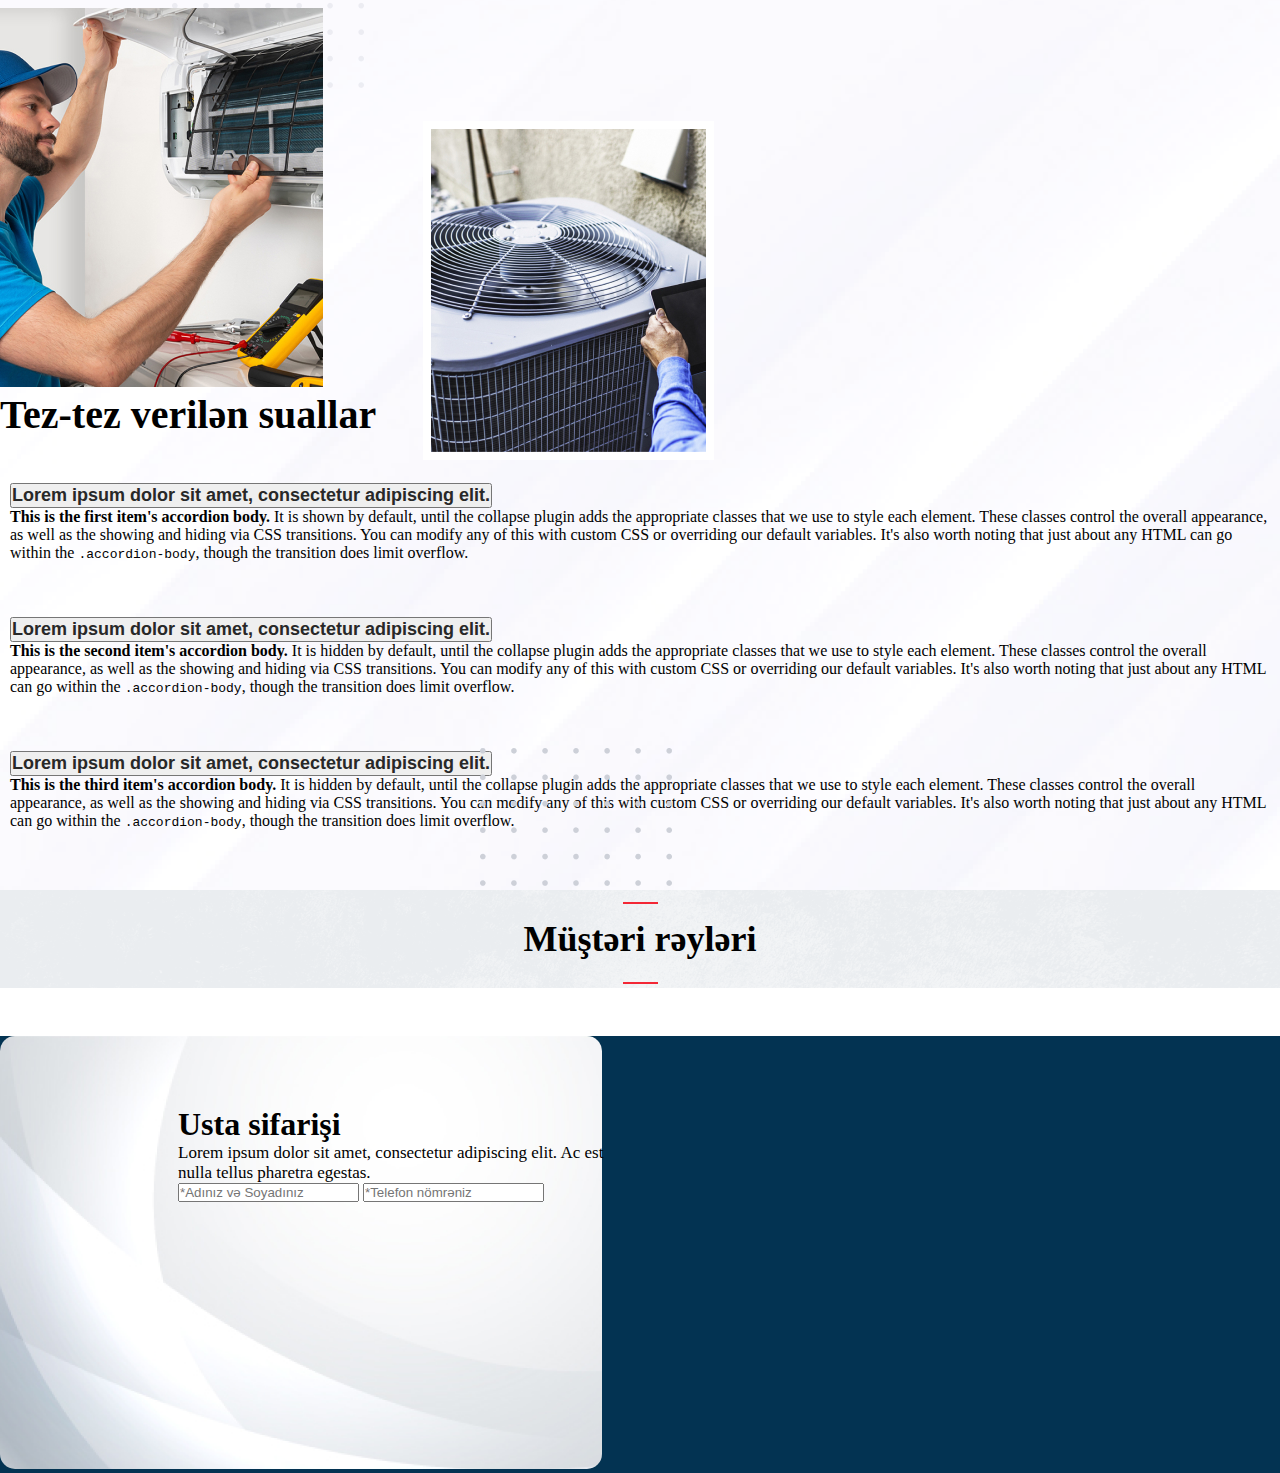
==== commit 13a20d7f: "treecommit" ====
--- a/screen/index.html
+++ b/screen/index.html
@@ -461,10 +461,143 @@
             </div>
         </div>
     </section>
-
-
-    <section id="">
-
+    <section id="question">
+        <div class="container">
+            <div class="row pb-5">
+                <div class="col-lg-6">
+                    <div class="questions_left-images text-center">
+                        <img class="question-left-images-secont" src="/assets/img/Frame.png" alt="">
+                        <img src="/assets/img/image 1.jpg" alt="">
+                        <img class="question-left-images-first" src="/assets/img/image 2.jpg" alt="">
+                    </div>
+                </div>
+                <div class="col-lg-6">
+                    <div class="question-right">
+                        <h1>Tez-tez verilən suallar</h1>
+                        <div class="accardions">
+                            <div class="accordion" id="accordionExample">
+                                <div class="accordion-item">
+                                    <h2 class="accordion-header" id="headingOne">
+                                        <button class="accordion-button" type="button" data-bs-toggle="collapse"
+                                            data-bs-target="#collapseOne" aria-expanded="true"
+                                            aria-controls="collapseOne">
+                                            Lorem ipsum dolor sit amet, consectetur adipiscing elit.
+                                        </button>
+                                    </h2>
+                                    <div id="collapseOne" class="accordion-collapse collapse show"
+                                        aria-labelledby="headingOne" data-bs-parent="#accordionExample">
+                                        <div class="accordion-body">
+                                            <strong>This is the first item's accordion body.</strong> It is shown by
+                                            default, until the collapse plugin adds the appropriate classes that we use
+                                            to style each element. These classes control the overall appearance, as well
+                                            as the showing and hiding via CSS transitions. You can modify any of this
+                                            with custom CSS or overriding our default variables. It's also worth noting
+                                            that just about any HTML can go within the <code>.accordion-body</code>,
+                                            though the transition does limit overflow.
+                                        </div>
+                                    </div>
+                                </div>
+                                <div class="accordion-item">
+                                    <h2 class="accordion-header" id="headingTwo">
+                                        <button class="accordion-button collapsed" type="button"
+                                            data-bs-toggle="collapse" data-bs-target="#collapseTwo"
+                                            aria-expanded="false" aria-controls="collapseTwo">
+                                            Lorem ipsum dolor sit amet, consectetur adipiscing elit.
+                                        </button>
+                                    </h2>
+                                    <div id="collapseTwo" class="accordion-collapse collapse"
+                                        aria-labelledby="headingTwo" data-bs-parent="#accordionExample">
+                                        <div class="accordion-body">
+                                            <strong>This is the second item's accordion body.</strong> It is hidden by
+                                            default, until the collapse plugin adds the appropriate classes that we use
+                                            to style each element. These classes control the overall appearance, as well
+                                            as the showing and hiding via CSS transitions. You can modify any of this
+                                            with custom CSS or overriding our default variables. It's also worth noting
+                                            that just about any HTML can go within the <code>.accordion-body</code>,
+                                            though the transition does limit overflow.
+                                        </div>
+                                    </div>
+                                </div>
+                                <div class="accordion-item">
+                                    <h2 class="accordion-header" id="headingThree">
+                                        <button class="accordion-button collapsed" type="button"
+                                            data-bs-toggle="collapse" data-bs-target="#collapseThree"
+                                            aria-expanded="false" aria-controls="collapseThree">
+                                            Lorem ipsum dolor sit amet, consectetur adipiscing elit.
+                                        </button>
+                                    </h2>
+                                    <div id="collapseThree" class="accordion-collapse collapse"
+                                        aria-labelledby="headingThree" data-bs-parent="#accordionExample">
+                                        <div class="accordion-body">
+                                            <strong>This is the third item's accordion body.</strong> It is hidden by
+                                            default, until the collapse plugin adds the appropriate classes that we use
+                                            to style each element. These classes control the overall appearance, as well
+                                            as the showing and hiding via CSS transitions. You can modify any of this
+                                            with custom CSS or overriding our default variables. It's also worth noting
+                                            that just about any HTML can go within the <code>.accordion-body</code>,
+                                            though the transition does limit overflow.
+                                        </div>
+                                    </div>
+                                </div>
+                                <img class="question-search" src="/assets/img/Frame.png" alt="">
+                            </div>
+                        </div>
+                    </div>
+                </div>
+            </div>
+        </div>
+    </section>
+    <section id="custumer">
+        <div class="container">
+            <div class="row">
+                <div class="top d-flex align-items-center justify-content-center mt-5 mb-5">
+                    <img src="/assets/img/Line 23.png" alt="">
+                    <h6>Müştəri rəyləri</h6>
+                    <img src="/assets/img/Line 23.png" alt="">
+                </div>
+                <div class="owl-carousel brend-slider owl-theme carousel_slider">
+                    <div class="item  col-lg-2">
+                        <img class="image2" src="/assets/img/image 14.png" alt="">
+                    </div>
+                    <div class="item  col-lg-2">
+                        <img class="image2" src="/assets/img/image 14.png" alt="">
+                    </div>
+                    <div class="item  col-lg-2">
+                        <img class="image2" src="/assets/img/image 14.png" alt="">
+                    </div>
+                    <div class="item  col-lg-2">
+                        <img class="image2" src="/assets/img/image 14.png" alt="">
+                    </div>
+                    <div class="item  col-lg-2">
+                        <img class="image2" src="/assets/img/image 14.png" alt="">
+                    </div>
+                    <div class="item  col-lg-2">
+                        <img class="image2" src="/assets/img/image 14.png" alt="">
+                    </div>
+                </div>
+            </div>
+        </div>
+    </section>
+    <section id="contact">
+        <div class="container">
+            <div class="row">
+                <div class="col-lg-6 text-end">
+                    <div class="contact-left">
+                        <img src="/assets/img/25101-[Converted] 2.png" alt="">
+                        <div class="sifaris text-start">
+                            <h1>Usta sifarişi</h1>
+                            <p>Lorem ipsum dolor sit amet, consectetur adipiscing elit. Ac est <br> nulla tellus pharetra egestas.</p>
+                            <div class="contact_inputs">
+                                <input type="text" placeholder="*Adınız və Soyadınız">
+                                <input type="text" placeholder="*Telefon nömrəniz">
+                            </div>
+                        </div>
+                    </div>
+                </div>
+                <div class="col-lg-6">
+                </div>
+            </div>
+        </div>
     </section>
 
 
--- a/assets/css/index.css
+++ b/assets/css/index.css
@@ -3,50 +3,63 @@
     padding: 0;
     box-sizing: border-box;
 }
+
 #Header {
     background-color: rgba(43, 52, 59, 1);
     padding: 10px;
     color: #fff;
     align-items: center;
 }
+
 #Header a {
     text-decoration: none;
 }
+
 #Header .Header_left-text a {
     color: #fff;
     padding: 20px;
 }
-.header_right-gmail {
-    margin-left: 11rem;
-}
+
+#Header .header_right-gmail {
+    align-items: center !important;
+}
+
 #Header .header_right-gmail i {
     font-size: 20px;
     margin-right: 10px;
 }
+
 #Header .header_right-gmail a {
     color: #fff;
 }
-#Header .header_right-gmail {
-    align-items: center !important;
-}
+
+.header_right-gmail {
+    margin-left: 11rem;
+}
+
 .strainght_line {
-    border-left: thick solid #ff0000;
-}
+    border-left: thick solid #f00;
+}
+
 .header-right {
     border-left: 1px solid #fff;
 }
+
 .header_right_icons i {
     font-size: 18px;
     margin-left: 10px;
 }
+
 #Lider_services {
     padding-top: 2rem;
     background-color: rgba(239, 244, 248, 1);
     padding-bottom: 2rem;
 }
+
 #Lider_services .phone_number i {
     color: rgba(0, 113, 187, 1);
 }
+
 #Lider_services .phone_number a {
     color: black;
     font-size: 17px;
@@ -54,23 +67,27 @@
     margin-left: 3px;
     text-decoration: none;
 }
+
 .section_right_images-secont {
     background-color: paleturquoise;
 }
+
 .section_right_images {
-    background: linear-gradient(180deg, #F32735 0%, #A7111C 100%);
+    background: linear-gradient(180deg, #f32735 0%, #a7111c 100%);
     width: 55%;
     height: 50px;
     border-radius: 7px;
     display: flex;
     text-align: center;
 }
+
 .section_right_images i {
     color: #fff;
     font-size: 20px;
     margin-top: 13px;
     margin-left: 1rem;
 }
+
 .section_right_images p {
     font-family: Roboto;
     font-size: 30px;
@@ -80,37 +97,44 @@
     color: #fff;
     margin-top: 6px;
 }
+
 #options {
-    background: linear-gradient(90deg, #016BAF 0%, #034A78 100%);
+    background: linear-gradient(90deg, #016baf 0%, #034a78 100%);
     padding-top: 1rem;
     font-size: 17px;
 }
+
 #options ul {
     display: flex;
     justify-content: space-around;
     color: #fff;
     text-align: center;
 }
+
 #options li {
     list-style: none;
 }
+
 #options select {
     background: transparent;
     border: none;
     outline: none;
     color: #fff;
 }
+
 .Slider_first_photo {
     position: absolute;
     top: 76px;
     left: 0px;
     max-width: 350px;
 }
+
 .Slider_first_photo h5 {
     color: rgba(0, 113, 187, 1);
     font-size: 57px;
     font-weight: bold;
 }
+
 .Slider_first_photo p {
     background: rgba(243, 39, 53, 1);
     color: #fff;
@@ -120,23 +144,27 @@
     font-weight: bold;
     margin-left: 10px;
 }
+
 .Slider_first_photo h6 {
     color: rgba(43, 52, 59, 1);
     font-size: 38px;
     font-weight: bold;
     margin-right: 50px;
 }
+
 .Slider_first_photo-secont {
     position: absolute;
     top: 76px;
     left: 0px;
     max-width: 500px;
 }
+
 .Slider_first_photo-secont h5 {
     color: rgba(0, 113, 187, 1);
     font-size: 57px;
     font-weight: bold;
 }
+
 .Slider_first_photo-secont p {
     background: rgba(243, 39, 53, 1);
     color: #fff;
@@ -147,6 +175,7 @@
     text-align: center;
     padding-top: 10px;
 }
+
 .Slider_first_photo-secont h6 {
     color: rgba(43, 52, 59, 1);
     font-size: 38px;
@@ -154,28 +183,33 @@
     margin-right: 50px;
     margin-top: 3rem;
 }
+
 .next-slider {
     color: rgba(0, 113, 187, 1);
     padding: 20px 20px;
     background: red;
     border-radius: 50%;
 }
+
 .carousel_slider {
     align-items: center;
 }
+
+#Brend .top {
+    text-align: center;
+}
+
 #Brend .top h6 {
     font-size: 36px;
 }
-#Brend .top {
-    text-align: center;
-
-}
+
 #Brend .item {
     width: 70%;
     height: 140px;
     align-items: center;
     display: flex;
 }
+
 #Brend .owl-next {
     position: absolute !important;
     color: rgba(151, 151, 151, 1) !important;
@@ -183,6 +217,7 @@
     right: 10px;
     top: 17px !important;
 }
+
 #Brend .owl-prev {
     position: absolute !important;
     color: rgba(151, 151, 151, 1) !important;
@@ -190,18 +225,41 @@
     left: -40px;
     top: 17px !important;
 }
+
+#Card-slider {
+    position: relative;
+    margin-bottom: 10rem;
+    background-image: url(/assets/img/17580-[Converted]\ 1.png) !important;
+}
+
+#Card-slider .top {
+    text-align: center;
+}
+
 #Card-slider .top h6 {
     font-size: 36px;
 }
-#Card-slider .top {
-    text-align: center;
-
-}
+
+#Card-slider .top span {
+    padding: 10px;
+}
+
 #Card-slider .item {
     width: 100%;
     align-items: center;
     display: flex;
 }
+
+#Card-slider .item h4 {
+    position: absolute;
+    top: 20px;
+    left: 40px;
+}
+
+#Card-slider .item img {
+    width: 100%;
+}
+
 #Card-slider .owl-next {
     position: absolute !important;
     color: rgba(151, 151, 151, 1) !important;
@@ -209,6 +267,7 @@
     right: -30px;
     top: 97px !important;
 }
+
 #Card-slider .owl-prev {
     position: absolute !important;
     color: rgba(151, 151, 151, 1) !important;
@@ -216,26 +275,12 @@
     left: -30px;
     top: 97px !important;
 }
-#Card-slider {
-    position: relative;
-    margin-bottom: 10rem;
-    background-image: url(/assets/img/17580-[Converted]\ 1.png) !important;
-}
-#Card-slider .top span {
-    padding: 10px;
-}
-#Card-slider .item h4 {
-    position: absolute;
-    top: 20px;
-    left: 40px;
-}
+
 #Card-slider .image2 {
     position: absolute;
     top: 50px;
 }
-#Card-slider .item img {
-    width: 100%;
-}
+
 #Card-slider .card-slider-text {
     position: absolute;
     bottom: 0;
@@ -249,39 +294,39 @@
     clip-path: circle(50% at 50% 100%);
     color: rgba(255, 255, 255, 1);
     font-size: 25px;
-    color: #016BAF;
-}
+    color: #016baf;
+}
+
 #Card-slider .card-slider-text:hover {
-    background: #016BAF;
-    color: #fff;
-    transition: .5s;
-}
+    background: #016baf;
+    color: #fff;
+    transition: 0.5s;
+}
+
+#Card-slider .bottom {
+    display: flex;
+    justify-content: center;
+    align-items: center;
+}
+
 #Card-slider .bottom button {
     border-radius: 4px;
     background-color: #fff;
-    border: 1px solid #0071BB;
-    color: #0071BB;
+    border: 1px solid #0071bb;
+    color: #0071bb;
     font-size: 22px;
     font-weight: 600;
     width: 250px;
     height: 60px;
-    box-shadow: 0 10px 20px -8px rgb(0 0 0 / 70%);
+    box-shadow: 0 10px 20px -8px #000;
     position: relative;
     overflow: hidden;
     min-width: 125px;
 }
-#Card-slider .bottom {
-    display: flex;
-    justify-content: center;
-    align-items: center;
-}
-#Card-slider .bottom i {
-    font-size: 16px;
-}
-#Logo {
-    position: relative;
-}
-#Logo .images{
+
+#Card-slider .bottom i {font-size: 16px;}
+#Logo {position: relative;}
+#Logo .images {
     position: absolute;
     height: 82px;
     width: 220px;
@@ -289,52 +334,63 @@
     border-radius: 8px;
     background: rgba(241, 244, 250, 1);
 }
-#Map{
+#Map {
     background-image: url(/assets/img/Group\ 139.png);
     margin-top: 15rem;
 }
-#Map .Map_top .Servis{
+#Map .Map_top .Servis {
     text-align: center;
     color: #fff;
     padding-top: 3rem;
 }
-#Service_about{
-    background-image: url(/assets/img/4907156\ 1.png);
-}
-#Service_about .Service_about_img{
-    margin-left: 7rem;
-}
-#Service_about .Service_about_right h1{
-    font-size: 36px;
-}
-#Service_about .Service_about_right .praqraf{
+#Service_about {background-image: url(/assets/img/4907156\ 1.png);}
+#Service_about .Service_about_img {margin-left: 7rem;}
+#Service_about .Service_about_right h1 {font-size: 36px;}
+#Service_about .Service_about_right .praqraf {
     width: 85%;
     color: rgba(86, 86, 86, 1);
 }
-#Service_about .Service_about_right .Text-rights{
+
+#Service_about .Service_about_right .Text-rights {
     height: 70px;
     width: 70px;
     background: rgba(226, 240, 250, 1);
     text-align: center;
     padding-top: 1rem;
-    color:  rgba(0, 113, 187, 1);
+    color: rgba(0, 113, 187, 1);
     font-size: 25px;
     border-radius: 50%;
 }
-#Service_about .Service_about_right .icon-right h4{
-    font-size: 18px;
-}
-#Work .top h6 {
-    font-size: 36px;
+#Service_about .Service_about_right .icon-right h4 {font-size: 18px;}
+#Work {
+    position: relative;
+    background-image: url(/assets/img/17580-[Converted]\ 1.png) !important;
 }
 #Work .top {
     text-align: center;
-
-}
+    color: rgba(43, 52, 59, 1);
+    margin-bottom: -1rem;
+}
+#Work .top h6 {font-size: 36px;}
+#Work .top span {padding: 10px;}
 #Work .item {
     width: 100%;
     align-items: center;
     display: flex;
+    width: 100%;
+    align-items: center;
+    display: flex;
+    height: 400px;
+    object-fit: cover;
+}
+#Work .item h4 {
+    position: absolute;
+    top: 20px;
+    left: 40px;
+}
+#Work .item img {
+    width: 100%;
+    height: 330px;
 }
 #Work .owl-next {
     position: absolute !important;
@@ -351,9 +407,7 @@
     align-items: center;
     border-radius: 50%;
 }
-#Work .owl-next span{
-    height: 70px;
-}
+#Work .owl-next span {height: 70px;}
 #Work .owl-prev {
     right: 214px;
     position: absolute !important;
@@ -361,7 +415,7 @@
     font-size: 40px !important;
     top: -28px !important;
     background: #fff;
-    border: 1px solid rgba(0, 113, 187, 1) ;
+    border: 1px solid rgba(0, 113, 187, 1);
     width: 50px;
     height: 46px;
     display: flex;
@@ -369,36 +423,12 @@
     align-items: center;
     border-radius: 50%;
 }
-#Work .owl-prev span{
+#Work .owl-prev span {
     height: 70px;
 }
-#Work {
-    position: relative;
-    margin-bottom: 10rem;
-    background-image: url(/assets/img/17580-[Converted]\ 1.png) !important;
-}
-#Work .top span {
-    padding: 10px;
-}
-#Work .item h4 {
-    position: absolute;
-    top: 20px;
-    left: 40px;
-}
 #Work .image2 {
     position: absolute;
     top: 50px;
-}
-#Work .item{
-    width: 100%;
-    align-items: center;
-    display: flex;
-    height: 400px;
-    object-fit: cover;
-}
-#Work .item img {
-    width: 100%;
-    height: 330px;
 }
 #Work .card-slider-text {
     position: absolute;
@@ -415,33 +445,119 @@
     background: rgba(21, 62, 90, 1);
 }
 #Work .card-slider-text:hover {
-    background: #016BAF;
-    color: #fff;
-    transition: .5s;
+    background: #016baf;
+    color: #fff;
+    transition: 0.5s;
+}
+#Work .bottom {
+    display: flex;
+    justify-content: center;
+    align-items: center;
 }
 #Work .bottom button {
     border-radius: 4px;
     background-color: #fff;
-    border: 1px solid #0071BB;
-    color: #0071BB;
+    border: 1px solid #0071bb;
+    color: #0071bb;
     font-size: 22px;
     font-weight: 600;
     width: 250px;
     height: 60px;
-    box-shadow: 0 10px 20px -8px rgb(0 0 0 / 70%);
+    box-shadow: 0 10px 20px -8px #000;
     position: relative;
     overflow: hidden;
     min-width: 125px;
 }
-#Work .bottom {
-    display: flex;
-    justify-content: center;
-    align-items: center;
-}
 #Work .bottom i {
     font-size: 16px;
 }
-#Work .top{
-    color: rgba(43, 52, 59, 1);
-    margin-bottom: -1rem;
-}
+#question {
+    padding-top: 9rem;
+    position: relative;
+    background-image: url(/assets/img/17580-[Converted]\ 1.png);
+}
+#question .questions_left-images .question-left-images-first {
+    left: 423px;
+    position: absolute;
+    top: 257px;
+    border: 8px solid #fff;
+}
+#question .question-left-images-secont {
+
+    position: absolute;
+    top: 86px;
+    left: 172px;
+    z-index: -1;
+}
+#question .question-right h1 {
+    font-size: 40px;
+    margin-bottom: 2rem;
+}
+#question .accordion-item {
+    margin-bottom: 2rem;
+    padding: 10px 10px;
+}
+#question .accordion-item button {
+    color: rgba(40, 40, 40, 1);
+    font-weight: 600;
+    font-size: 18px;
+}
+#question .accordion-item button:hover {color: rgba(0, 113, 187, 1);}
+#question .accordion-button::after{
+    background-image: url(/assets/img/+\ \(1\).png)!important;
+}
+#question .question-search{
+    margin-left: 30rem;
+    margin-top: -10rem;
+}
+#custumer{background-image: url(/assets/img/Group\ 97.png);}
+#custumer .top {text-align: center;}
+#custumer .top h6 {
+    font-size: 36px;
+    padding: 10px;
+}
+#custumer .top span {padding: 10px;}
+#custumer .item {
+    width: 100%;
+    align-items: center;
+    display: flex;
+}
+#custumer .item h4 {
+    position: absolute;
+    top: 20px;
+    left: 40px;
+}
+#custumer .owl-next {
+    position: absolute !important;
+    color: rgba(151, 151, 151, 1) !important;
+    font-size: 60px !important;
+    right: -30px;
+    top: 97px !important;
+}
+#custumer .owl-prev {
+    position: absolute !important;
+    color: rgba(151, 151, 151, 1) !important;
+    font-size: 60px !important;
+    left: -30px;
+    top: 97px !important;
+}
+#custumer .bottom i {font-size: 16px;}
+#contact{
+    background-image: url(/assets/img/Mask\ Group.png);
+    width: 100%;
+    position: absolute;
+    background: rgba(3, 51, 82, 1);
+}
+#contact .contact-left{margin-top: 3rem;}
+#contact .contact-left img{border-radius: 15px;}
+#contact{position: relative;}
+
+#contact .sifaris{
+    position: absolute;
+    top: 70px;
+    left: 178px;
+
+}
+#contact .sifaris p{
+    font-size: 17px;
+}
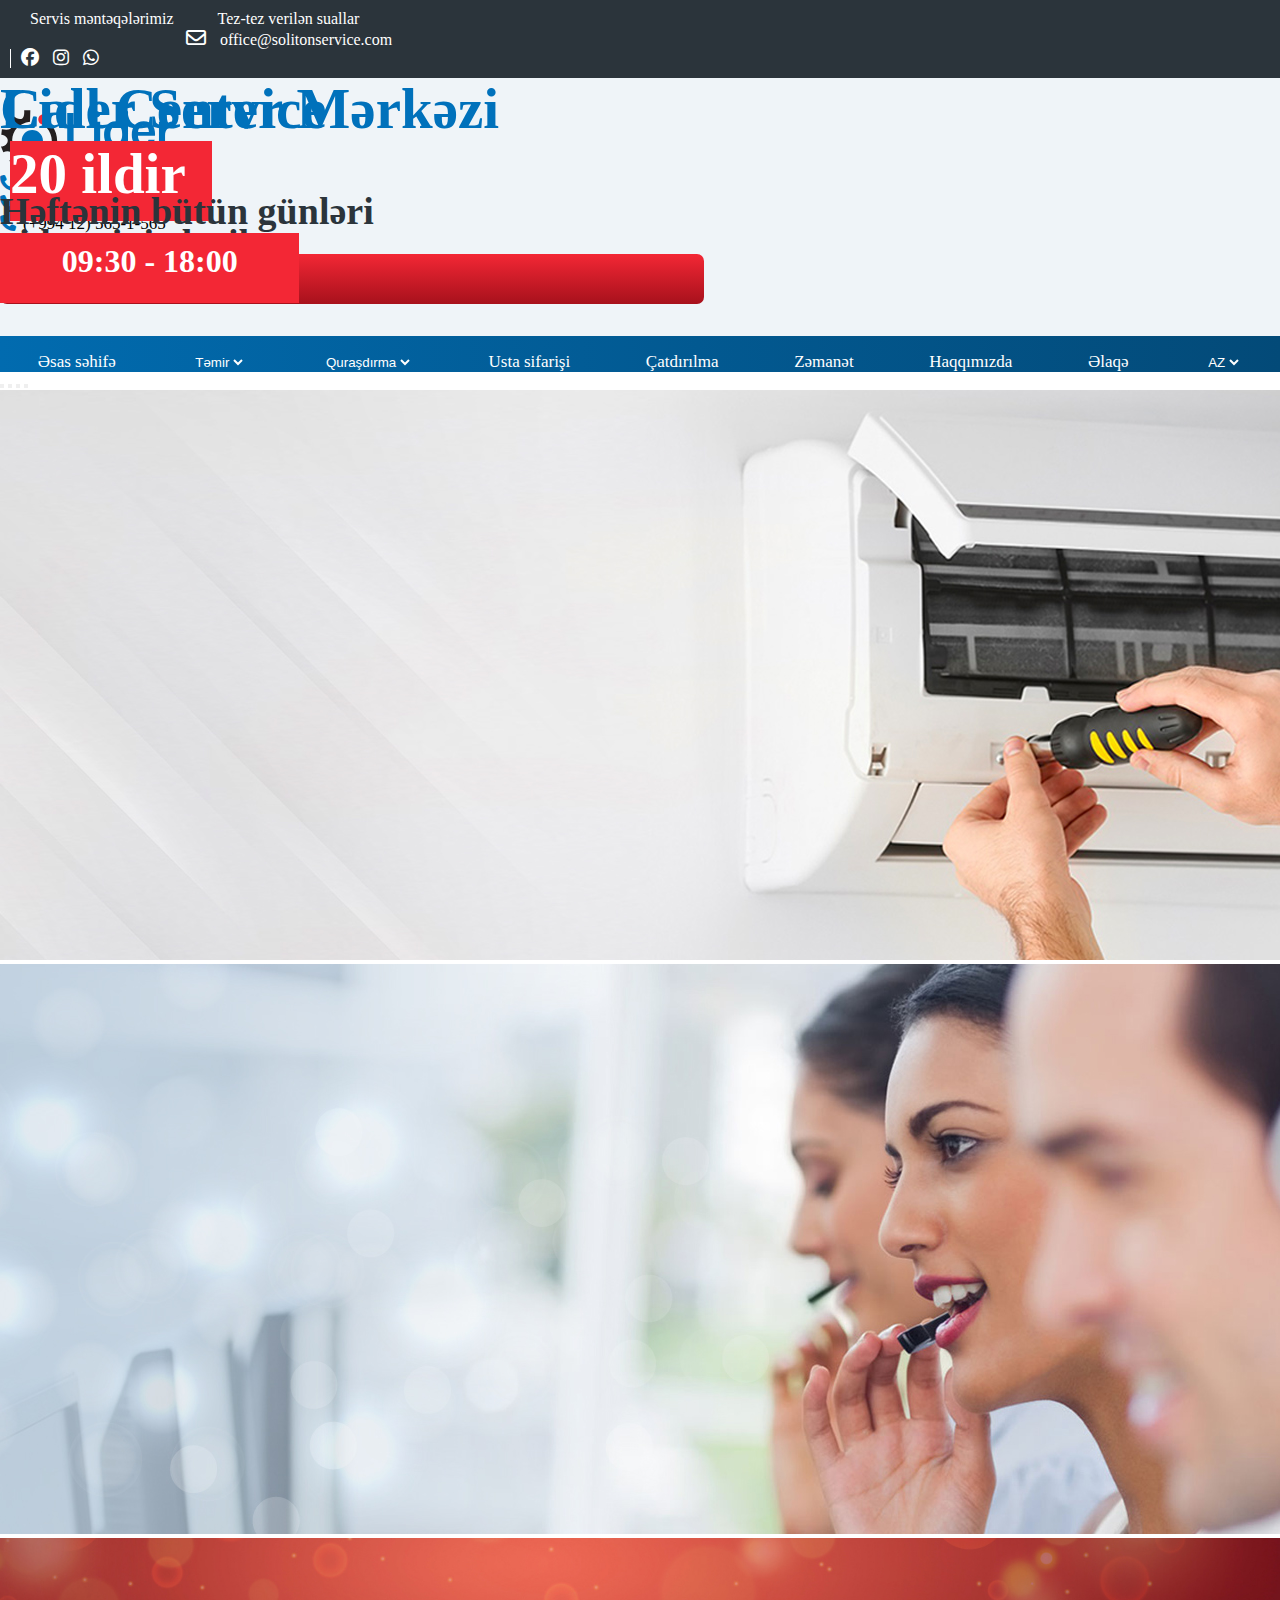
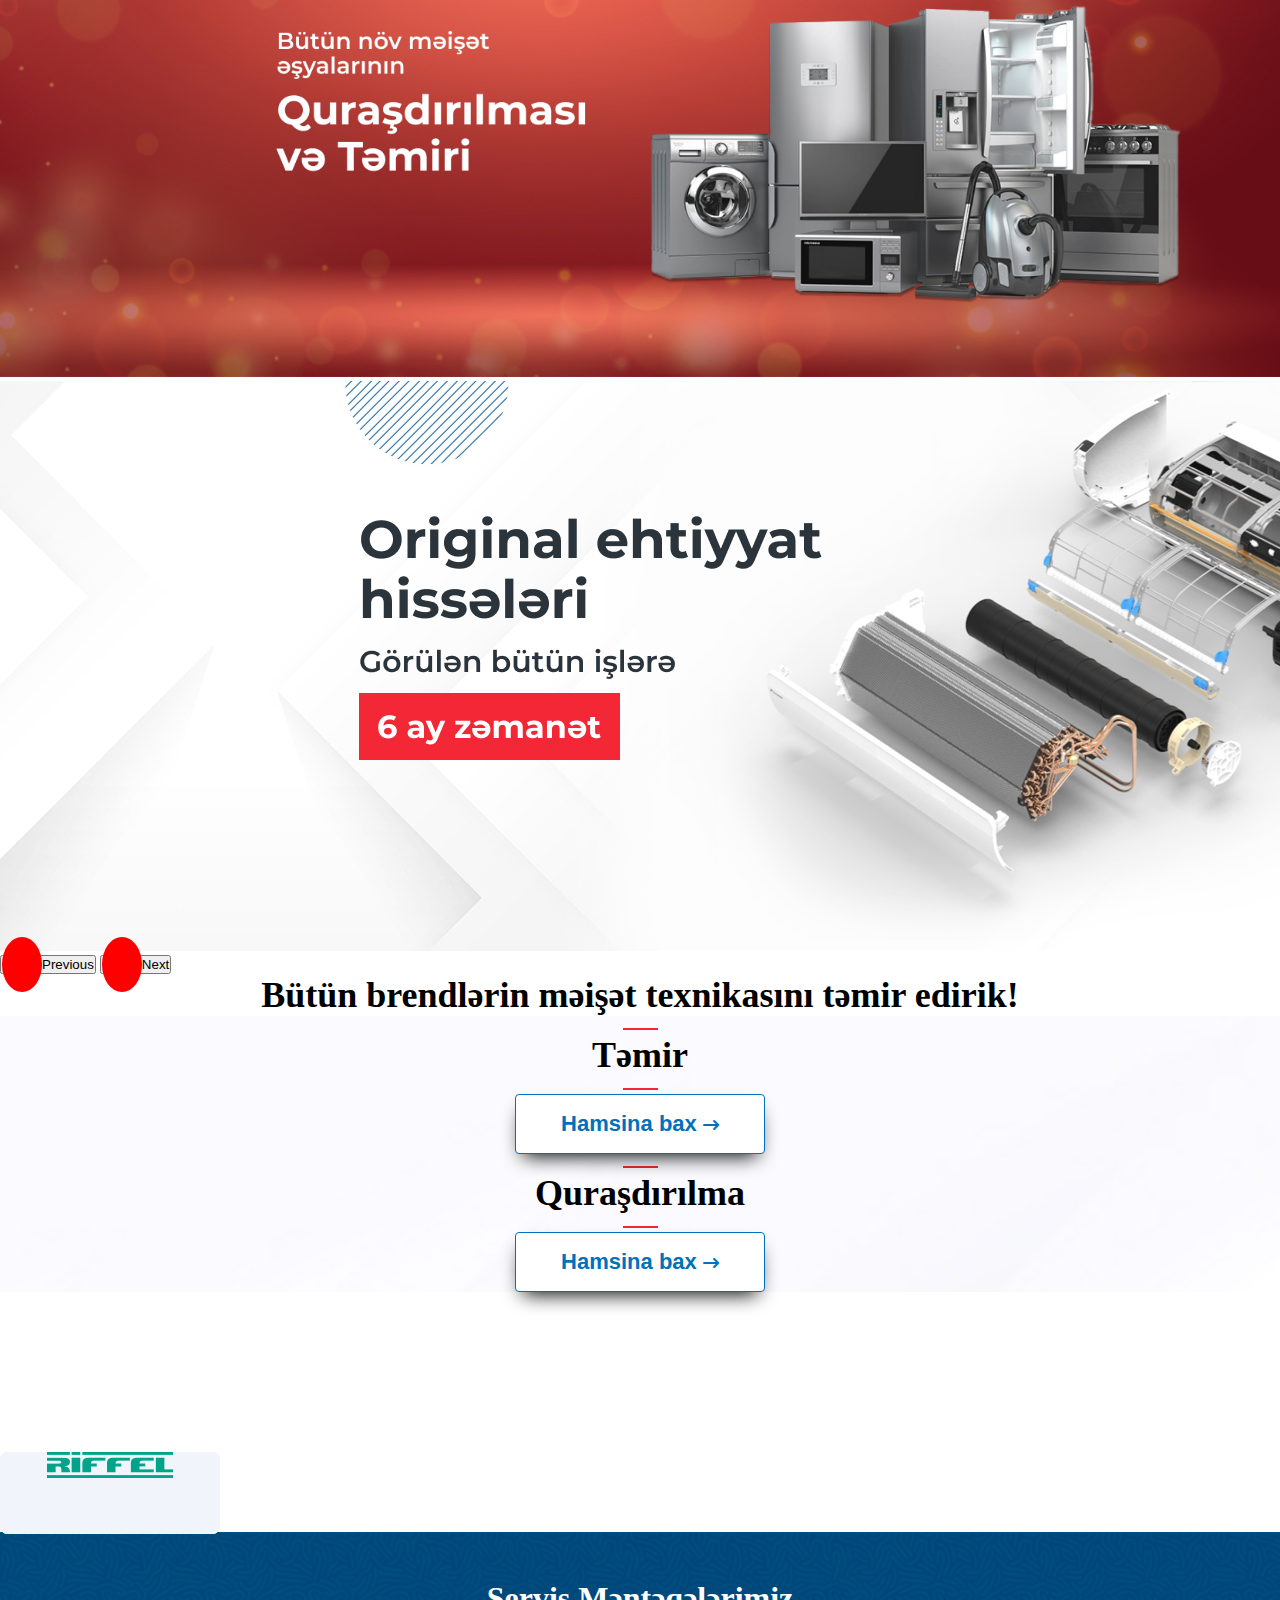
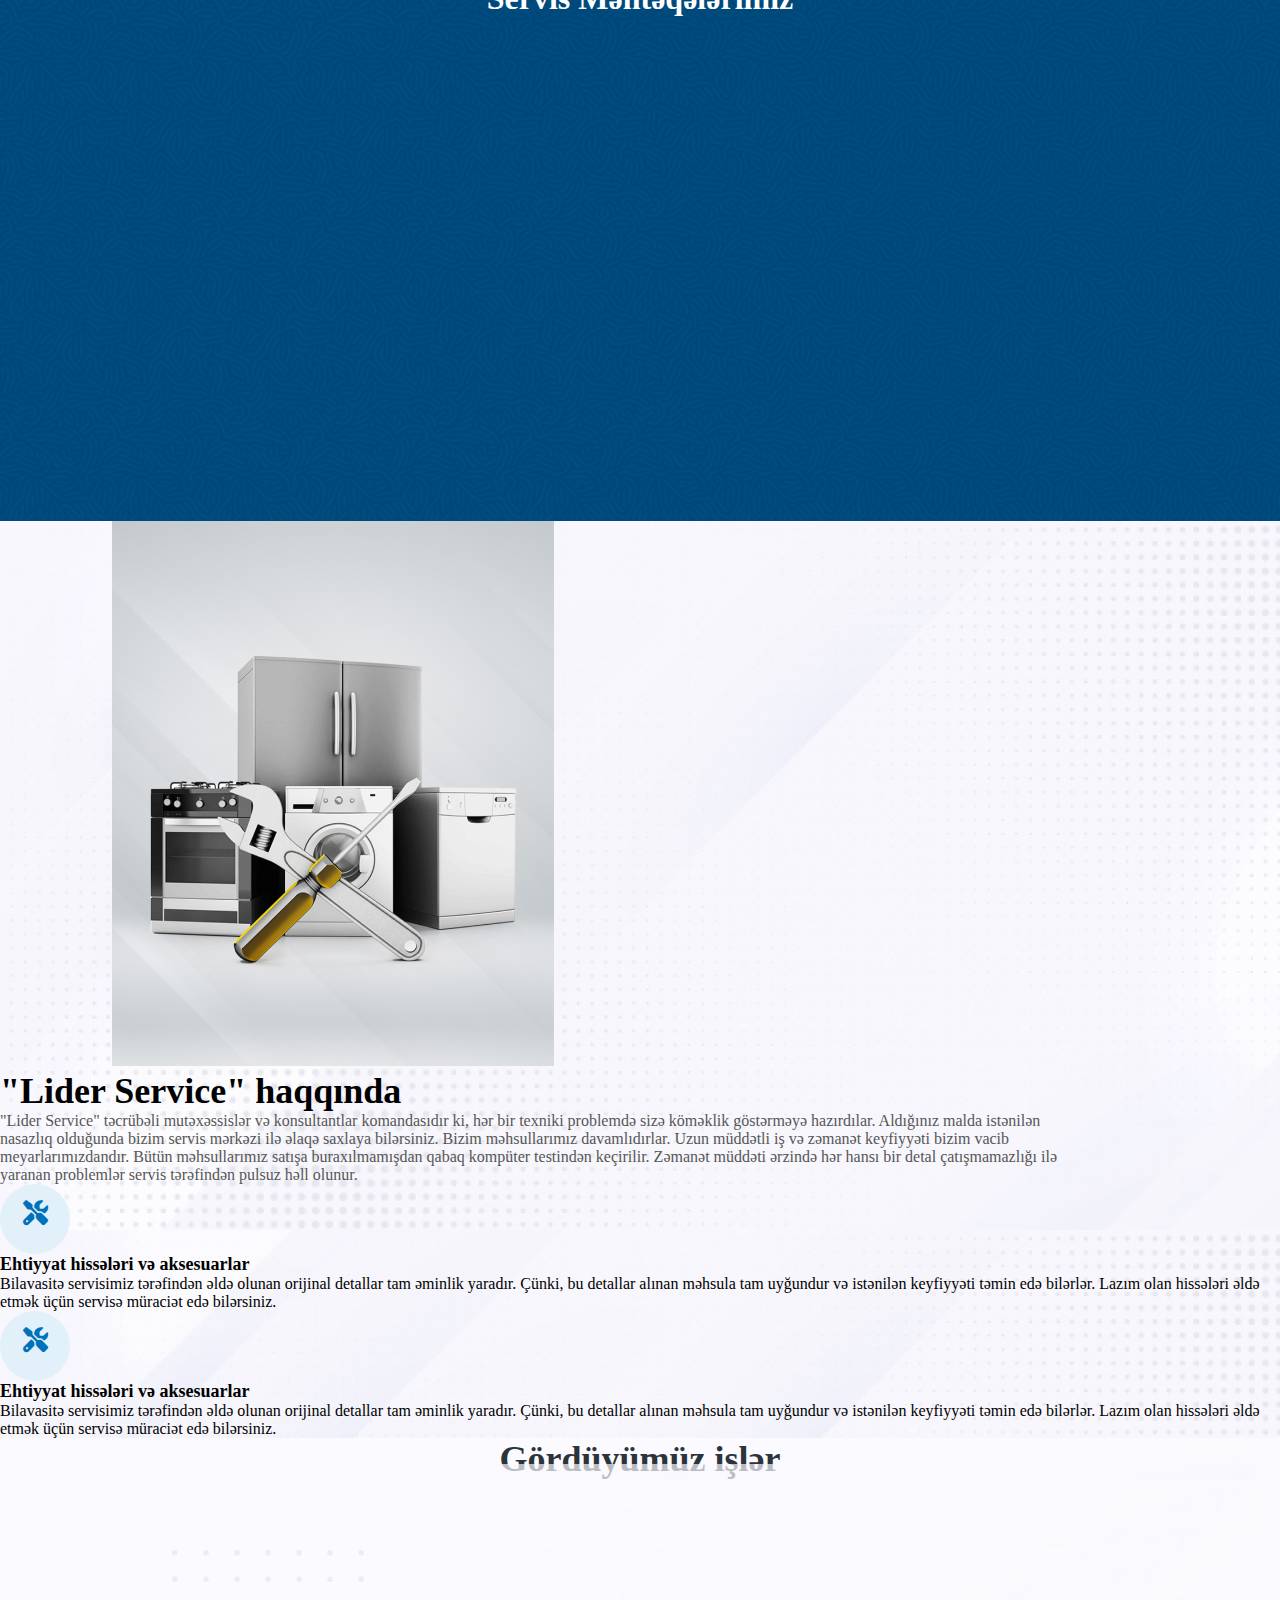
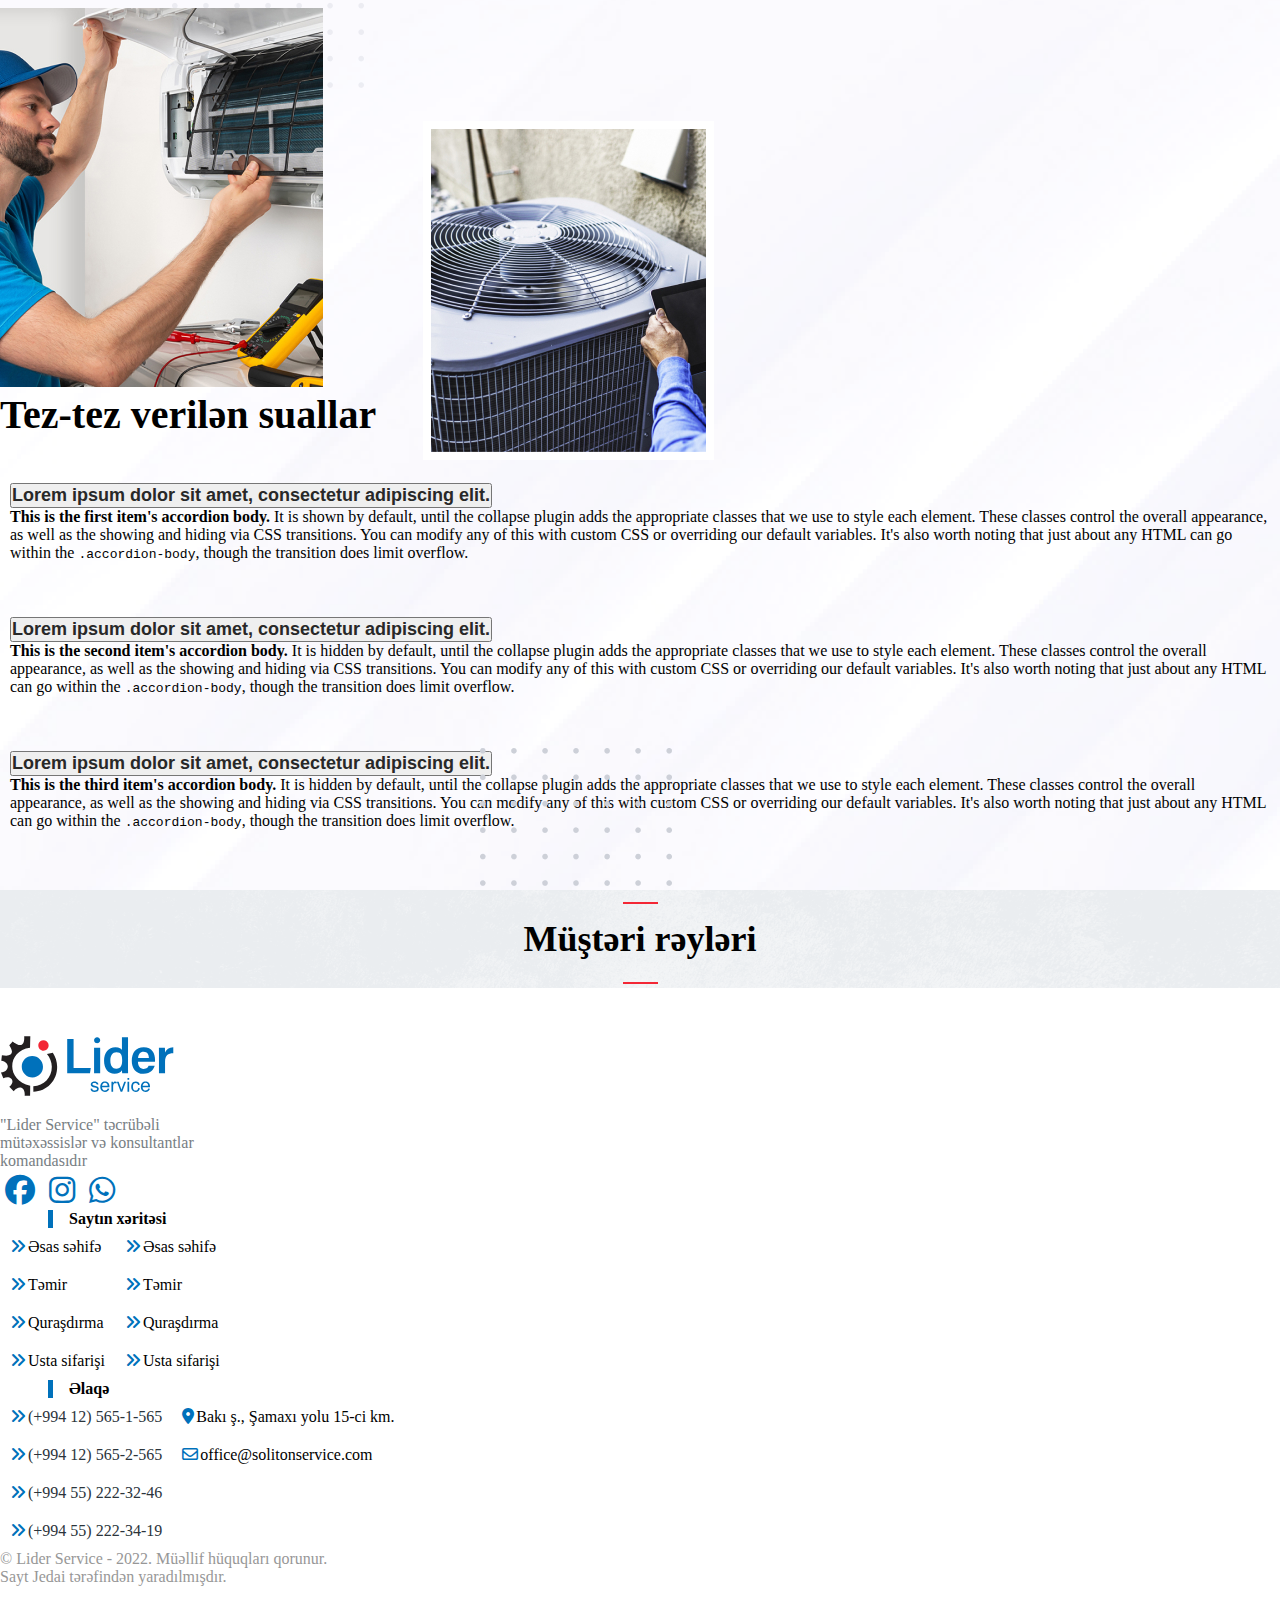
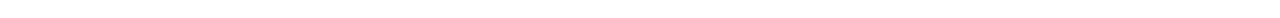
==== commit 0cd41f5c: "commit" ====
--- a/screen/index.html
+++ b/screen/index.html
@@ -22,7 +22,6 @@
         crossorigin="anonymous" referrerpolicy="no-referrer" />
     <link rel="stylesheet" href="https://cdnjs.cloudflare.com/ajax/libs/jquery/3.6.3/jquery.min.js">
     <link rel="stylesheet" href="https://cdnjs.cloudflare.com/ajax/libs/OwlCarousel2/2.3.4/owl.carousel.min.js">
-
 </head>
 
 <body>
@@ -580,30 +579,110 @@
     </section>
     <section id="contact">
         <div class="container">
+            <div class="color"></div>
             <div class="row">
                 <div class="col-lg-6 text-end">
                     <div class="contact-left">
                         <img src="/assets/img/25101-[Converted] 2.png" alt="">
                         <div class="sifaris text-start">
                             <h1>Usta sifarişi</h1>
-                            <p>Lorem ipsum dolor sit amet, consectetur adipiscing elit. Ac est <br> nulla tellus pharetra egestas.</p>
-                            <div class="contact_inputs">
-                                <input type="text" placeholder="*Adınız və Soyadınız">
-                                <input type="text" placeholder="*Telefon nömrəniz">
-                            </div>
+                            <p>Lorem ipsum dolor sit amet, consectetur adipiscing elit. Ac est <br> nulla tellus
+                                pharetra egestas.</p>
+                            <div style="width: 91%;" class="contact_inputs d-flex  ">
+                                <div class="col-lg-6 contact_input-left">
+                                    <input type="text" placeholder="*Adınız və Soyadınız">
+                                    <input type="text" placeholder="Sifariş etmək istədiyiniz xidməti seçin">
+                                </div>
+                                <div class="col-lg-6 contact_input-left">
+                                    <input type="number" placeholder="*Telefon nömrəniz">
+                                    <input type="text" placeholder="Sifariş haqqında məlumat">
+                                </div>
+                            </div>
+                            <button class="contact-left_button">Sifariş et</button>
+                        </div>
+                    </div>
+                </div>
+                <div class="col-lg-6 contact-right-main">
+                    <div class="contact-right">
+                        <img style="width: 83%; border-radius: 15px;" src="/assets/img/Rectangle 73 (1).png" alt="">
+                        <div class="contact-right-text">
+                            <h1>Elaqe</h1>
+                        </div>
+                    </div>
+                </div>
+            </div>
+        </div>
+    </section>
+
+
+    <footer id="Footer">
+        <div class="container">
+            <div class="row">
+                <div class="col-lg-3">
+                    <div class="Footer-left-logo">
+                        <img src="/assets/img/logo.svg" alt="">
+                        <p>"Lider Service" təcrübəli
+                            mütəxəssislər və konsultantlar
+                            komandasıdır</p>
+                        <i class="fa-brands fa-facebook"></i> <i class="fa-brands fa-instagram"></i> <i
+                            class="fa-brands fa-whatsapp"></i>
+                    </div>
+                </div>
+                <div class="col-lg-3 Footer-left_map-main">
+                    <div class="Footer-left_map">
+                        <h4>Saytın xəritəsi</h4>
+                        <div class="ul">
+                            <ul>
+                                <li><i class="fa-solid fa-angles-right"></i>Əsas səhifə</li>
+                                <li><i class="fa-solid fa-angles-right"></i>Təmir</li>
+                                <li><i class="fa-solid fa-angles-right"></i>Quraşdırma</li>
+                                <li><i class="fa-solid fa-angles-right"></i>Usta sifarişi</li>
+                            </ul>
+                            <ul>
+                                <li><i class="fa-solid fa-angles-right"></i>Əsas səhifə</li>
+                                <li><i class="fa-solid fa-angles-right"></i>Təmir</li>
+                                <li><i class="fa-solid fa-angles-right"></i>Quraşdırma</li>
+                                <li><i class="fa-solid fa-angles-right"></i>Usta sifarişi</li>
+                            </ul>
                         </div>
                     </div>
                 </div>
                 <div class="col-lg-6">
-                </div>
-            </div>
-        </div>
-    </section>
-
-
-
-
-
+                    <div class="Footer-left_map ms-5">
+                        <h4>Əlaqə</h4>
+                        <div class="ul">
+                            <ul>
+                                <li><i class="fa-solid fa-angles-right"></i><a href="(+994 12) 565-1-565">(+994 12)
+                                        565-1-565</a></li>
+                                <li><i class="fa-solid fa-angles-right"></i><a href="(+994 12) 565-2-565">(+994 12)
+                                        565-2-565</a></li>
+                                <li><i class="fa-solid fa-angles-right"></i><a href="(+994 55) 222-32-46">(+994 55)
+                                        222-32-46</a></li>
+                                <li><i class="fa-solid fa-angles-right"></i><a href="(+994 55) 222-34-19">(+994 55)
+                                        222-34-19</a></li>
+                            </ul>
+                            <ul>
+                                <li><i class="fa-solid fa-location-dot"></i>Bakı ş., Şamaxı yolu 15-ci km.</li>
+                                <li><i class="fa-regular fa-envelope"></i>office@solitonservice.com</li>
+                            </ul>
+                        </div>
+                    </div>
+                </div>
+                <div class="Footer_bottom mt-5">
+                    <div class="container">
+                        <div class="row">
+                            <div class="col-lg-6 text-center">
+                                <span>© Lider Service - 2022. Müəllif hüquqları qorunur.</span>
+                            </div>
+                            <div class="col-lg-6 text-center">
+                                <span>Sayt Jedai tərəfindən yaradılmışdır.</span>
+                            </div>
+                        </div>
+                    </div>
+                </div>
+            </div>
+        </div>
+    </footer>
     <script src="https://cdnjs.cloudflare.com/ajax/libs/jquery/3.6.3/jquery.min.js"
         integrity="sha512-STof4xm1wgkfm7heWqFJVn58Hm3EtS31XFaagaa8VMReCXAkQnJZ+jEy8PCC/iT18dFy95WcExNHFTqLyp72eQ=="
         crossorigin="anonymous" referrerpolicy="no-referrer"></script>
--- a/assets/css/index.css
+++ b/assets/css/index.css
@@ -209,7 +209,6 @@
     align-items: center;
     display: flex;
 }
-
 #Brend .owl-next {
     position: absolute !important;
     color: rgba(151, 151, 151, 1) !important;
@@ -217,7 +216,6 @@
     right: 10px;
     top: 17px !important;
 }
-
 #Brend .owl-prev {
     position: absolute !important;
     color: rgba(151, 151, 151, 1) !important;
@@ -225,41 +223,33 @@
     left: -40px;
     top: 17px !important;
 }
-
 #Card-slider {
     position: relative;
     margin-bottom: 10rem;
     background-image: url(/assets/img/17580-[Converted]\ 1.png) !important;
 }
-
 #Card-slider .top {
     text-align: center;
 }
-
 #Card-slider .top h6 {
     font-size: 36px;
 }
-
 #Card-slider .top span {
     padding: 10px;
 }
-
 #Card-slider .item {
     width: 100%;
     align-items: center;
     display: flex;
 }
-
 #Card-slider .item h4 {
     position: absolute;
     top: 20px;
     left: 40px;
 }
-
 #Card-slider .item img {
     width: 100%;
 }
-
 #Card-slider .owl-next {
     position: absolute !important;
     color: rgba(151, 151, 151, 1) !important;
@@ -267,7 +257,6 @@
     right: -30px;
     top: 97px !important;
 }
-
 #Card-slider .owl-prev {
     position: absolute !important;
     color: rgba(151, 151, 151, 1) !important;
@@ -275,12 +264,10 @@
     left: -30px;
     top: 97px !important;
 }
-
 #Card-slider .image2 {
     position: absolute;
     top: 50px;
 }
-
 #Card-slider .card-slider-text {
     position: absolute;
     bottom: 0;
@@ -296,19 +283,16 @@
     font-size: 25px;
     color: #016baf;
 }
-
 #Card-slider .card-slider-text:hover {
     background: #016baf;
     color: #fff;
     transition: 0.5s;
 }
-
 #Card-slider .bottom {
     display: flex;
     justify-content: center;
     align-items: center;
 }
-
 #Card-slider .bottom button {
     border-radius: 4px;
     background-color: #fff;
@@ -323,9 +307,12 @@
     overflow: hidden;
     min-width: 125px;
 }
-
-#Card-slider .bottom i {font-size: 16px;}
-#Logo {position: relative;}
+#Card-slider .bottom i {
+    font-size: 16px;
+}
+#Logo {
+    position: relative;
+}
 #Logo .images {
     position: absolute;
     height: 82px;
@@ -343,14 +330,19 @@
     color: #fff;
     padding-top: 3rem;
 }
-#Service_about {background-image: url(/assets/img/4907156\ 1.png);}
-#Service_about .Service_about_img {margin-left: 7rem;}
-#Service_about .Service_about_right h1 {font-size: 36px;}
+#Service_about {
+    background-image: url(/assets/img/4907156\ 1.png);
+}
+#Service_about .Service_about_img {
+    margin-left: 7rem;
+}
+#Service_about .Service_about_right h1 {
+    font-size: 36px;
+}
 #Service_about .Service_about_right .praqraf {
     width: 85%;
     color: rgba(86, 86, 86, 1);
 }
-
 #Service_about .Service_about_right .Text-rights {
     height: 70px;
     width: 70px;
@@ -361,7 +353,9 @@
     font-size: 25px;
     border-radius: 50%;
 }
-#Service_about .Service_about_right .icon-right h4 {font-size: 18px;}
+#Service_about .Service_about_right .icon-right h4 {
+    font-size: 18px;
+}
 #Work {
     position: relative;
     background-image: url(/assets/img/17580-[Converted]\ 1.png) !important;
@@ -371,8 +365,12 @@
     color: rgba(43, 52, 59, 1);
     margin-bottom: -1rem;
 }
-#Work .top h6 {font-size: 36px;}
-#Work .top span {padding: 10px;}
+#Work .top h6 {
+    font-size: 36px;
+}
+#Work .top span {
+    padding: 10px;
+}
 #Work .item {
     width: 100%;
     align-items: center;
@@ -407,7 +405,9 @@
     align-items: center;
     border-radius: 50%;
 }
-#Work .owl-next span {height: 70px;}
+#Work .owl-next span {
+    height: 70px;
+}
 #Work .owl-prev {
     right: 214px;
     position: absolute !important;
@@ -483,7 +483,6 @@
     border: 8px solid #fff;
 }
 #question .question-left-images-secont {
-
     position: absolute;
     top: 86px;
     left: 172px;
@@ -502,21 +501,29 @@
     font-weight: 600;
     font-size: 18px;
 }
-#question .accordion-item button:hover {color: rgba(0, 113, 187, 1);}
-#question .accordion-button::after{
-    background-image: url(/assets/img/+\ \(1\).png)!important;
-}
-#question .question-search{
+#question .accordion-item button:hover {
+    color: rgba(0, 113, 187, 1);
+}
+#question .accordion-button::after {
+    background-image: url(/assets/img/+\ \(1\).png) !important;
+}
+#question .question-search {
     margin-left: 30rem;
     margin-top: -10rem;
 }
-#custumer{background-image: url(/assets/img/Group\ 97.png);}
-#custumer .top {text-align: center;}
+#custumer {
+    background-image: url(/assets/img/Group\ 97.png);
+}
+#custumer .top {
+    text-align: center;
+}
 #custumer .top h6 {
     font-size: 36px;
     padding: 10px;
 }
-#custumer .top span {padding: 10px;}
+#custumer .top span {
+    padding: 10px;
+}
 #custumer .item {
     width: 100%;
     align-items: center;
@@ -541,23 +548,107 @@
     left: -30px;
     top: 97px !important;
 }
-#custumer .bottom i {font-size: 16px;}
-#contact{
+#custumer .bottom i {
+    font-size: 16px;
+}
+#contact {
     background-image: url(/assets/img/Mask\ Group.png);
     width: 100%;
     position: absolute;
-    background: rgba(3, 51, 82, 1);
-}
-#contact .contact-left{margin-top: 3rem;}
-#contact .contact-left img{border-radius: 15px;}
-#contact{position: relative;}
-
-#contact .sifaris{
+}
+#contact .contact-left {
+    margin-top: 3rem;
+    position: relative;
+}
+#contact .contact-left img {
+    border-radius: 15px;
+}
+#contact {
+    position: relative;
+}
+#contact .sifaris {
     position: absolute;
     top: 70px;
-    left: 178px;
-
-}
-#contact .sifaris p{
+    left: 68px;
+}
+#contact .sifaris p {
     font-size: 17px;
 }
+#contact .color {
+    background-color: #0071bb;
+    position: absolute;
+    left: 0;
+    right: 0;
+    top: 0;
+    bottom: 0;
+    opacity: .4;
+}
+#contact .sifaris .contact_input-left input {
+    margin-top: 3rem;
+    padding: 5px;
+    border-top: none;
+    border-left: none;
+    border-right: none;
+    border-bottom:1px solid rgba(151, 151, 151, 1);
+    background: transparent;
+}
+#contact .contact-left_button{
+    margin-top: 1rem;
+    margin-left: 4rem;
+    width: 150px;
+    height: 50px;
+    background: rgba(0, 113, 187, 1);
+    color: #fff;
+    border: 1px solid transparent;
+    border-radius: 10px;
+}
+#contact .contact-right-main{
+    margin-left: -2rem !important;
+    margin-top: 3rem;
+}
+#contact{
+    display: none;
+}
+
+
+#Footer{
+    margin-top: 3rem;
+    margin-bottom: 2rem;
+}
+#Footer .Footer-left-logo p{
+    color: rgba(119, 126, 131, 1);
+    margin-top: 1rem;
+    width: 250px;
+}
+#Footer .Footer-left-logo i{
+    font-size: 30px;
+    color: rgba(0, 113, 187, 1);
+    padding: 5px;
+}
+#Footer .Footer-left_map h4{
+    border-left: 5px solid rgba(0, 113, 187, 1);
+    padding-left: 1rem;
+    margin-left: 3rem;
+}
+#Footer .Footer-left_map .ul{
+    display: flex;
+}
+#Footer .Footer-left_map .ul li{
+    list-style: none;
+    padding: 10px;
+}
+#Footer .Footer-left_map .ul li i{
+    list-style: none;
+    margin-right: 2px;
+    color: rgba(0, 113, 187, 1);
+}
+#Footer .Footer-left_map .ul li a{
+    text-decoration: none;
+    color: rgba(43, 52, 59, 1);
+}
+#Footer .Footer-left_map .ul ul li i a{
+    text-decoration: none;
+}
+.Footer_bottom{
+    color: rgba(151, 151, 151, 1);
+}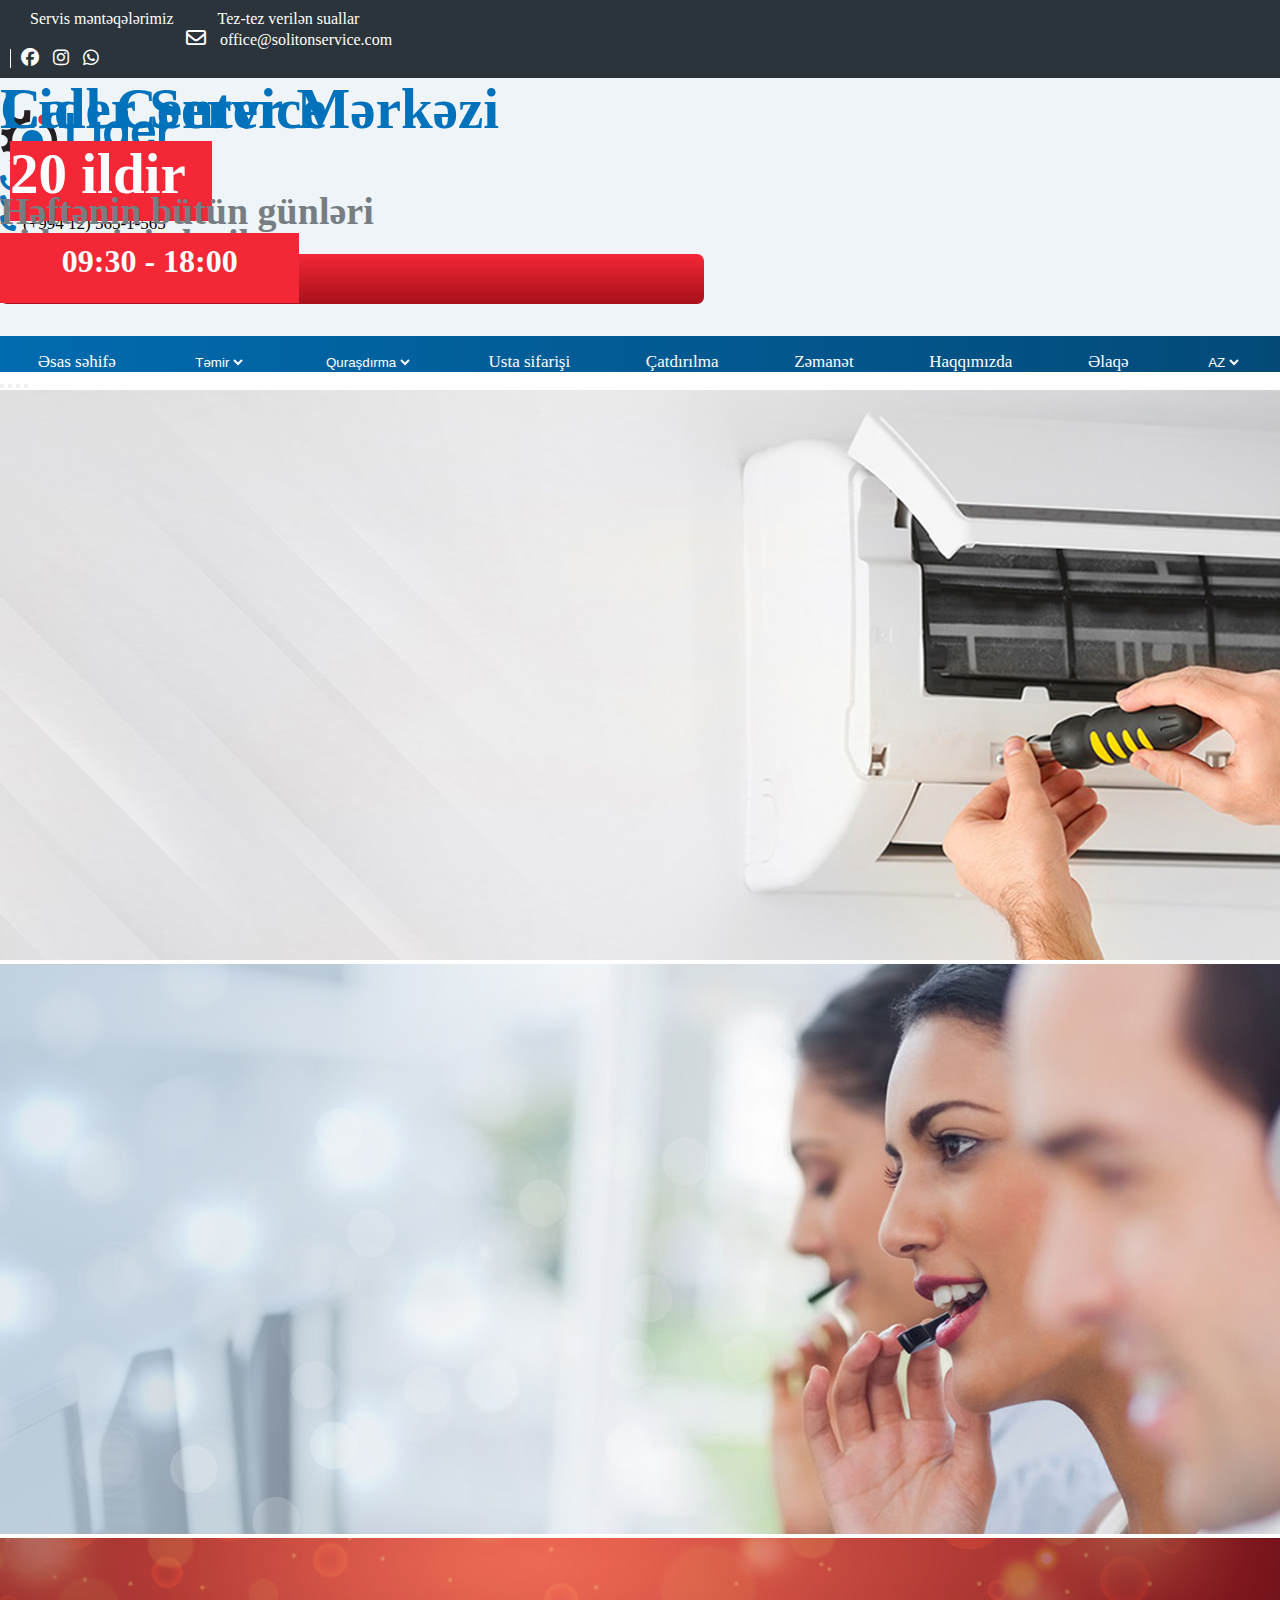
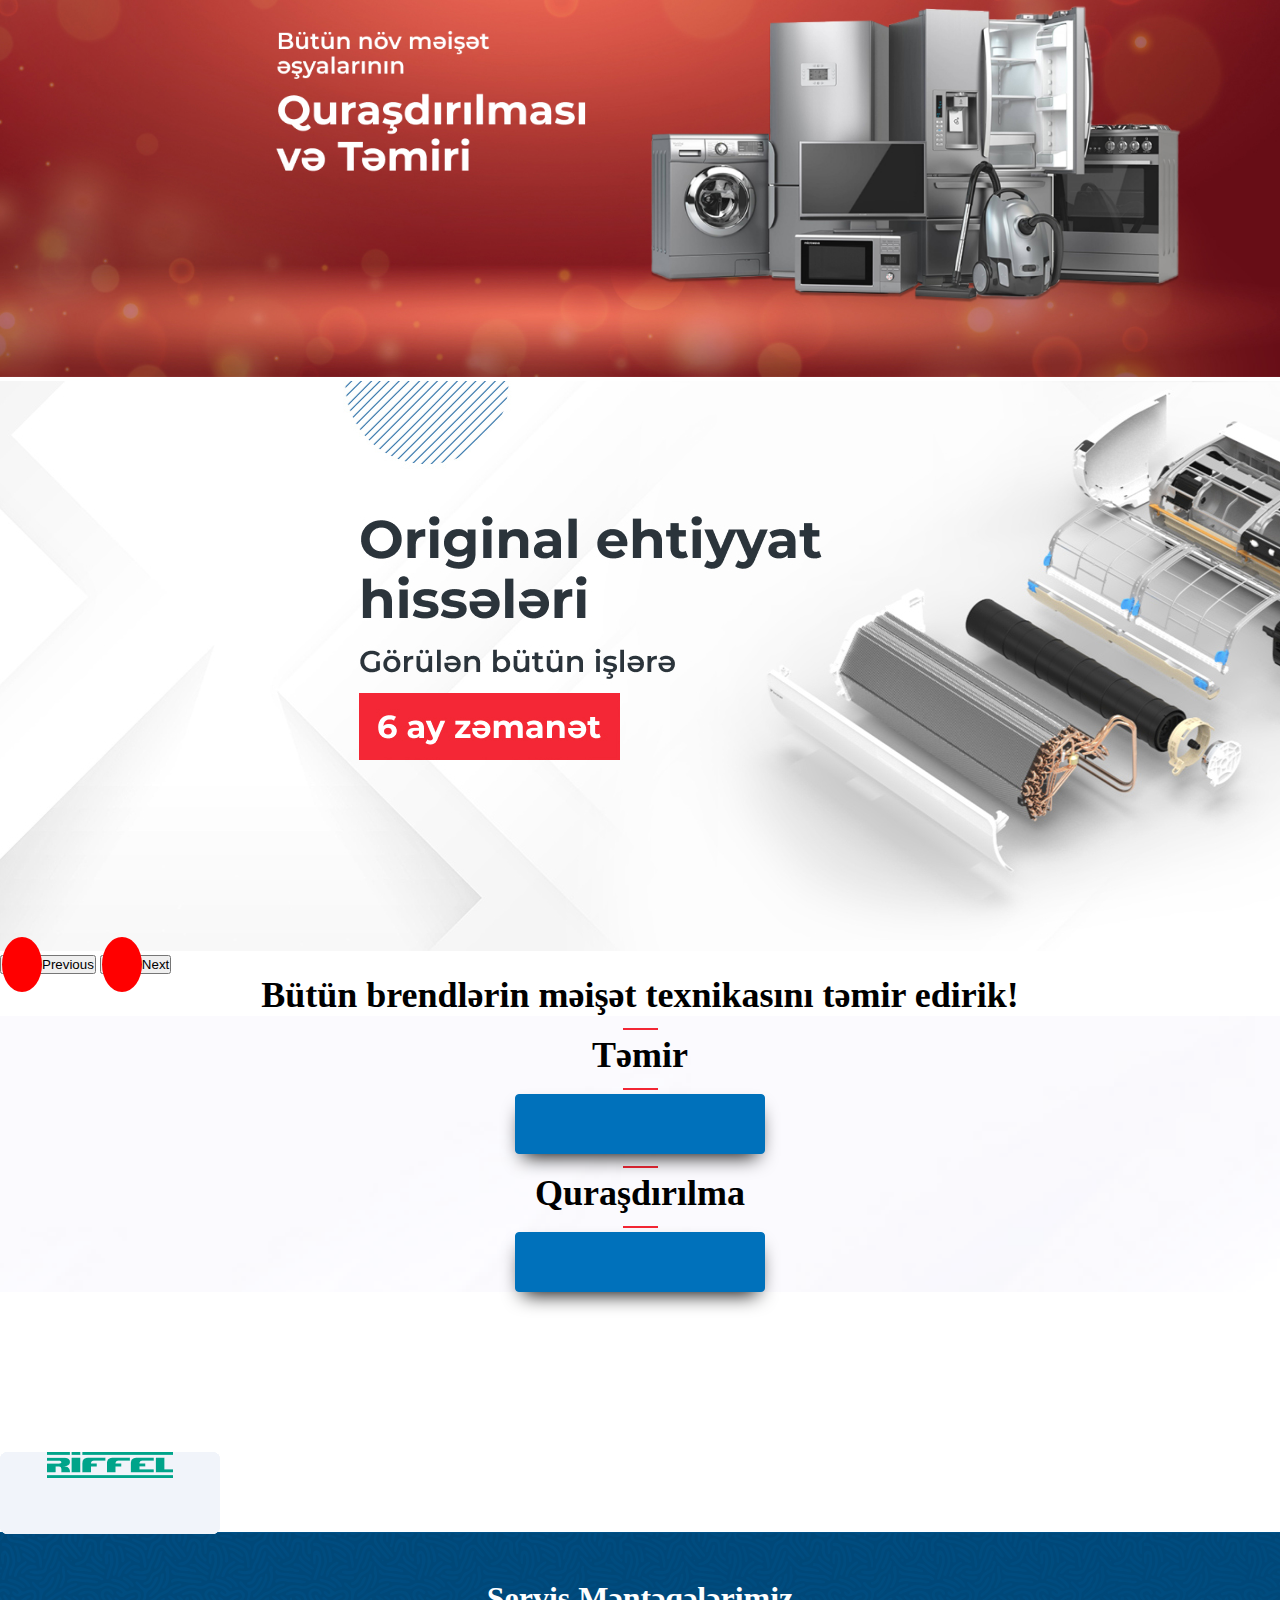
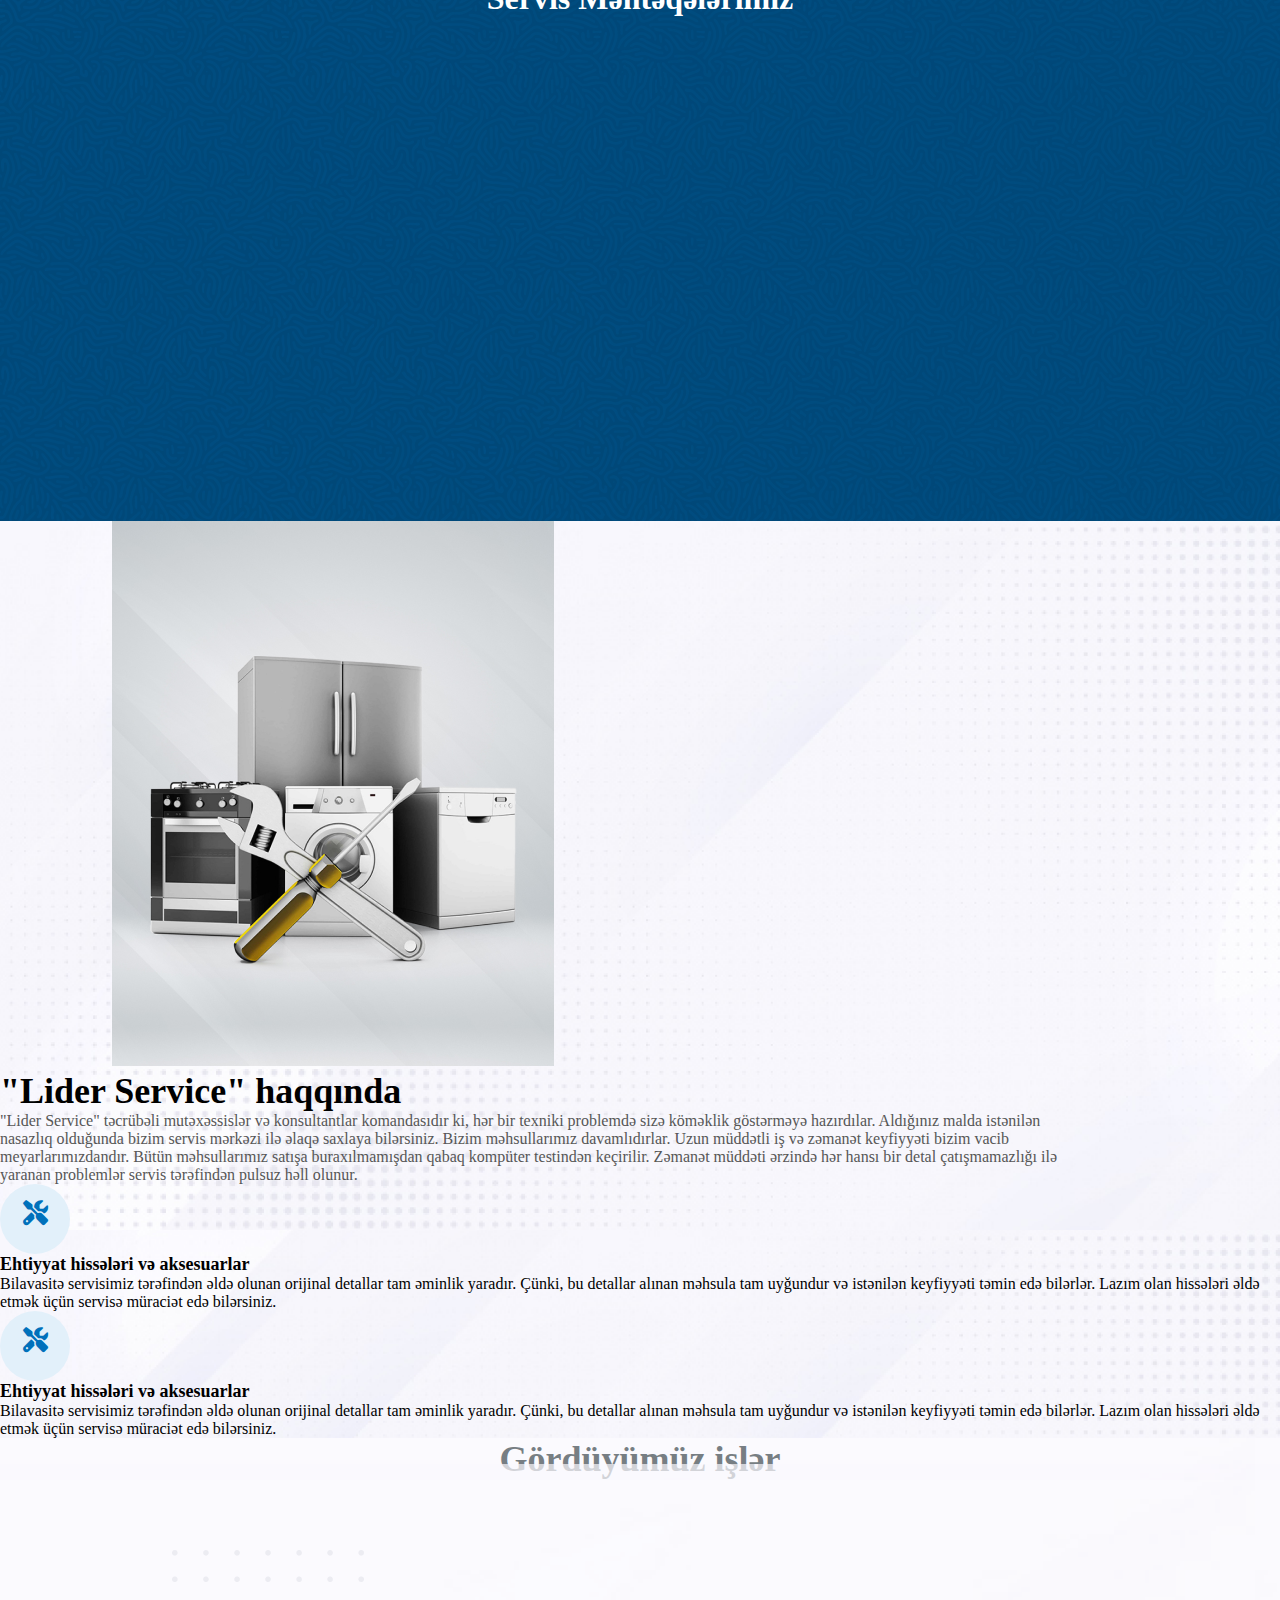
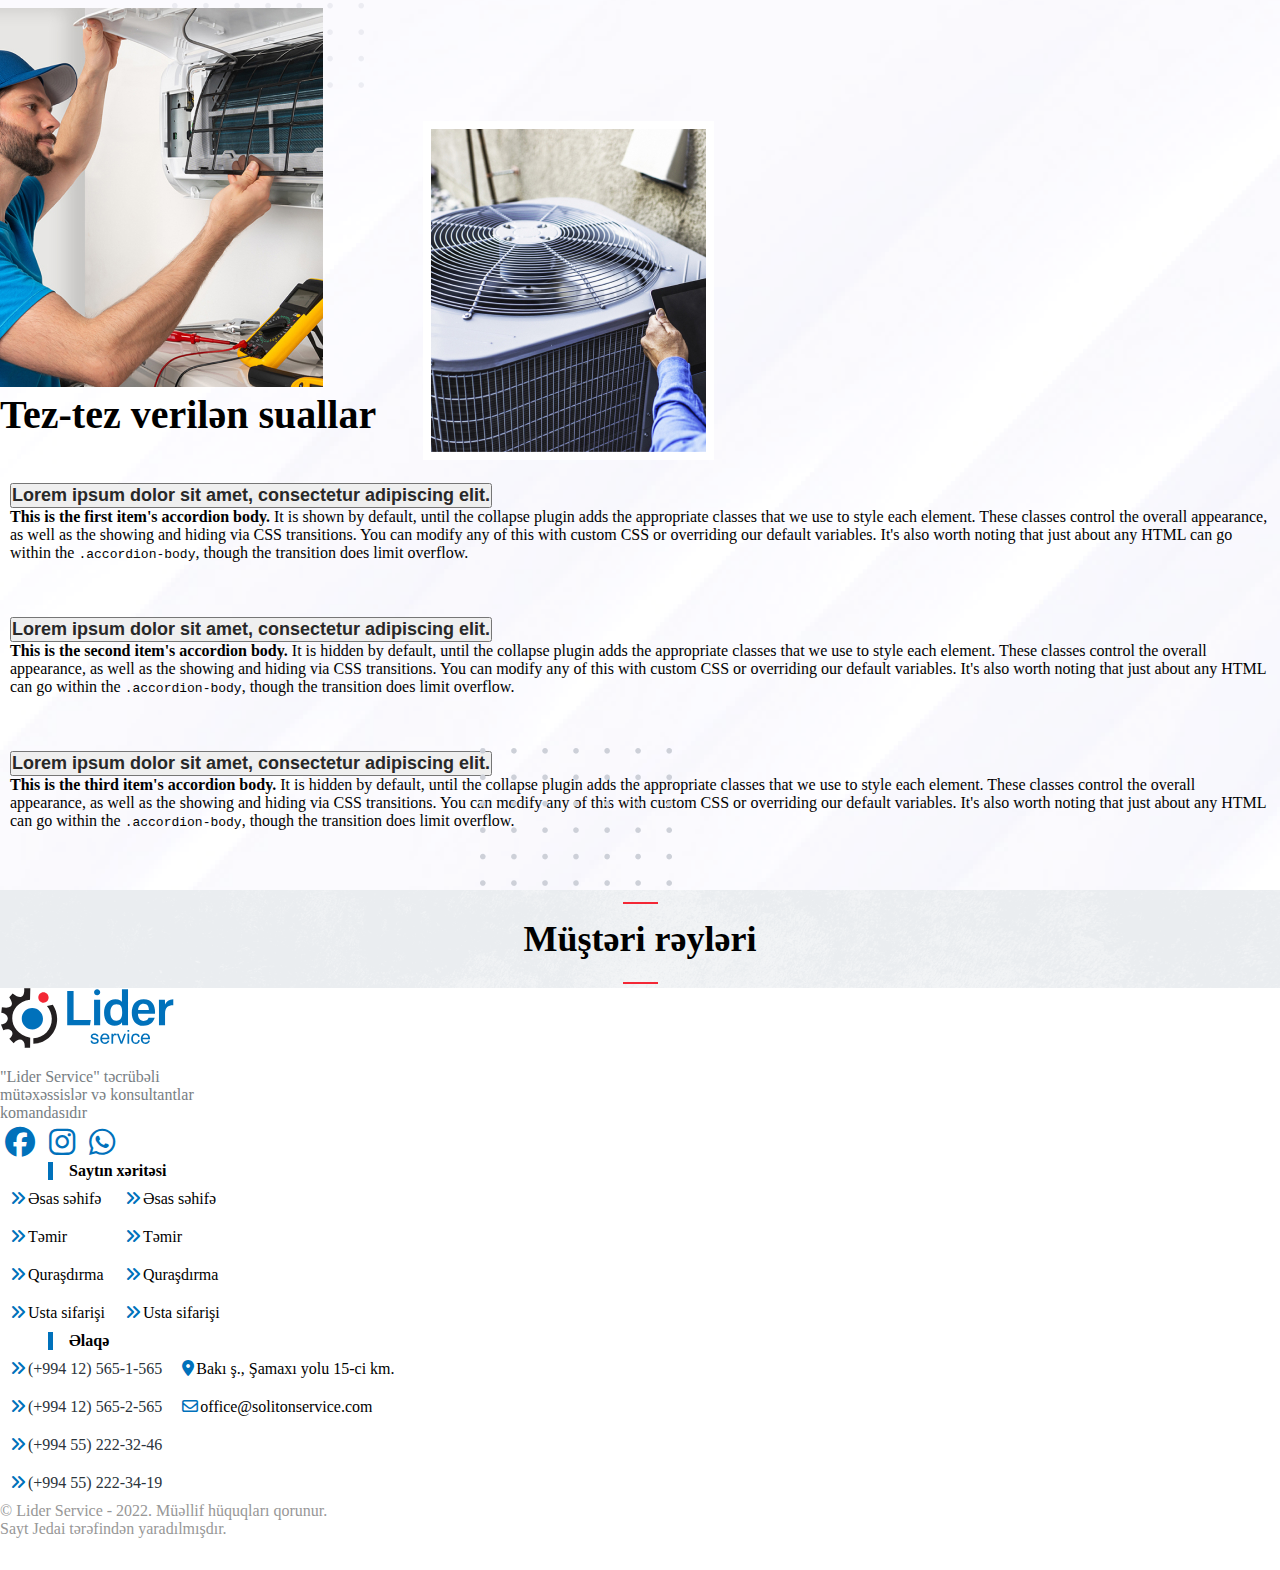
==== commit d5887218: "page" ====
--- a/screen/index.html
+++ b/screen/index.html
@@ -6,7 +6,7 @@
     <meta http-equiv="X-UA-Compatible" content="IE=edge">
     <meta name="viewport" content="width=device-width, initial-scale=1.0">
     <title>Document</title>
-    <link rel="stylesheet" href="../assets/css/index.css">
+    <link rel="stylesheet" href="../assets/css/index/index.css">
     <link rel="stylesheet" href="https://cdnjs.cloudflare.com/ajax/libs/font-awesome/6.2.1/css/all.min.css">
     <link href="https://cdn.jsdelivr.net/npm/bootstrap@5.0.2/dist/css/bootstrap.min.css" rel="stylesheet"
         integrity="sha384-EVSTQN3/azprG1Anm3QDgpJLIm9Nao0Yz1ztcQTwFspd3yD65VohhpuuCOmLASjC" crossorigin="anonymous">
--- a/assets/css/index/index.css
+++ b/assets/css/index/index.css
@@ -0,0 +1,1692 @@
+* {
+  margin: 0;
+  padding: 0;
+  box-sizing: border-box;
+}
+
+#Header {
+  background-color: rgb(43, 52, 59);
+  padding: 10px;
+  color: #fff;
+  align-items: center;
+}
+#Header a {
+  text-decoration: none;
+}
+#Header .Header_left-text a {
+  color: #fff;
+  padding: 20px;
+}
+#Header .header_right-gmail {
+  align-items: center !important;
+}
+#Header .header_right-gmail i {
+  font-size: 20px;
+  margin-right: 10px;
+}
+#Header .header_right-gmail a {
+  color: #fff;
+}
+
+.header_right-gmail {
+  margin-left: 11rem;
+}
+
+.strainght_line {
+  border-left: thick solid #f00;
+}
+
+.header-right {
+  border-left: 1px solid #fff;
+}
+
+.header_right_icons i {
+  font-size: 18px;
+  margin-left: 10px;
+}
+
+#Lider_services {
+  padding-top: 2rem;
+  background-color: rgb(239, 244, 248);
+  padding-bottom: 2rem;
+}
+#Lider_services .phone_number i {
+  color: rgb(0, 113, 187);
+}
+#Lider_services .phone_number a {
+  color: black;
+  font-size: 17px;
+  font-weight: 500;
+  margin-left: 3px;
+  text-decoration: none;
+}
+
+.section_right_images-secont {
+  background-color: paleturquoise;
+}
+
+.section_right_images {
+  background: linear-gradient(180deg, #f32735 0%, #a7111c 100%);
+  width: 55%;
+  height: 50px;
+  border-radius: 7px;
+  display: flex;
+  text-align: center;
+}
+.section_right_images i {
+  color: #fff;
+  font-size: 20px;
+  margin-top: 13px;
+  margin-left: 1rem;
+}
+.section_right_images p {
+  font-family: Roboto;
+  font-size: 30px;
+  font-style: italic;
+  font-weight: 900;
+  line-height: 35px;
+  color: #fff;
+  margin-top: 6px;
+}
+
+#options {
+  background: linear-gradient(90deg, #016baf 0%, #034a78 100%);
+  padding-top: 1rem;
+  font-size: 17px;
+}
+#options ul {
+  display: flex;
+  justify-content: space-around;
+  color: #fff;
+  text-align: center;
+}
+#options li {
+  list-style: none;
+}
+#options select {
+  background: transparent;
+  border: none;
+  outline: none;
+  color: #fff;
+}
+
+.Slider_first_photo {
+  position: absolute;
+  top: 76px;
+  left: 0px;
+  max-width: 350px;
+}
+.Slider_first_photo h5 {
+  color: rgb(0, 113, 187);
+  font-size: 57px;
+  font-weight: bold;
+}
+.Slider_first_photo p {
+  background: rgb(243, 39, 53);
+  color: #fff;
+  font-size: 57px;
+  width: 62%;
+  height: 80px;
+  font-weight: bold;
+  margin-left: 10px;
+}
+.Slider_first_photo h6 {
+  color: rgb(119, 126, 131);
+  font-size: 38px;
+  font-weight: bold;
+  margin-right: 50px;
+}
+
+.Slider_first_photo-secont {
+  position: absolute;
+  top: 76px;
+  left: 0px;
+  max-width: 500px;
+}
+.Slider_first_photo-secont h5 {
+  color: rgb(0, 113, 187);
+  font-size: 57px;
+  font-weight: bold;
+}
+.Slider_first_photo-secont p {
+  background: rgb(243, 39, 53);
+  color: #fff;
+  font-size: 32px;
+  width: 60%;
+  font-weight: bold;
+  height: 70px;
+  text-align: center;
+  padding-top: 10px;
+}
+.Slider_first_photo-secont h6 {
+  color: rgb(119, 126, 131);
+  font-size: 38px;
+  font-weight: bold;
+  margin-right: 50px;
+  margin-top: 3rem;
+}
+
+.next-slider {
+  color: rgb(0, 113, 187);
+  padding: 20px 20px;
+  background: red;
+  border-radius: 50%;
+}
+
+.carousel_slider {
+  align-items: center;
+}
+
+#Brend .top {
+  text-align: center;
+}
+#Brend .top h6 {
+  font-size: 36px;
+}
+#Brend .item {
+  width: 70%;
+  height: 140px;
+  align-items: center;
+  display: flex;
+}
+#Brend .owl-next {
+  position: absolute !important;
+  color: rgb(43, 52, 59) !important;
+  font-size: 60px !important;
+  right: 10px;
+  top: 17px !important;
+}
+#Brend .owl-prev {
+  position: absolute !important;
+  color: rgb(43, 52, 59) !important;
+  font-size: 60px !important;
+  left: -40px;
+  top: 17px !important;
+}
+
+#Card-slider {
+  position: relative;
+  margin-bottom: 10rem;
+  background-image: url(/assets/img/17580-[Converted]\ 1.png) !important;
+}
+#Card-slider .top {
+  text-align: center;
+}
+#Card-slider .top h6 {
+  font-size: 36px;
+}
+#Card-slider .top span {
+  padding: 10px;
+}
+#Card-slider .item {
+  width: 100%;
+  align-items: center;
+  display: flex;
+}
+#Card-slider .item h4 {
+  position: absolute;
+  top: 20px;
+  left: 40px;
+}
+#Card-slider .item img {
+  width: 100%;
+}
+#Card-slider .owl-next {
+  position: absolute !important;
+  color: rgb(43, 52, 59) !important;
+  font-size: 60px !important;
+  right: -30px;
+  top: 97px !important;
+}
+#Card-slider .owl-prev {
+  position: absolute !important;
+  color: rgb(43, 52, 59) !important;
+  font-size: 60px !important;
+  left: -30px;
+  top: 97px !important;
+}
+#Card-slider .image2 {
+  position: absolute;
+  top: 50px;
+}
+#Card-slider .card-slider-text {
+  position: absolute;
+  bottom: 0;
+  left: 66px;
+  width: 120px;
+  height: 52px;
+  background: #fff;
+  display: flex;
+  justify-content: center;
+  align-items: center;
+  -webkit-clip-path: circle(50% at 50% 100%);
+          clip-path: circle(50% at 50% 100%);
+  color: rgb(151, 151, 151);
+  font-size: 25px;
+  color: red;
+}
+#Card-slider .card-slider-text:hover {
+  background: #016baf;
+  color: #fff;
+  transition: 0.5s;
+}
+#Card-slider .bottom {
+  display: flex;
+  justify-content: center;
+  align-items: center;
+}
+#Card-slider .bottom button {
+  border-radius: 4px;
+  background-color: #0071bb;
+  border: 1px solid #0071bb;
+  color: #0071bb;
+  font-size: 22px;
+  font-weight: 600;
+  width: 250px;
+  height: 60px;
+  box-shadow: 0 10px 20px -8px #000;
+  position: relative;
+  overflow: hidden;
+  min-width: 125px;
+}
+#Card-slider .bottom i {
+  font-size: 16px;
+}
+
+#Logo {
+  position: relative;
+}
+#Logo .images {
+  position: absolute;
+  height: 82px;
+  width: 220px;
+  text-align: center;
+  border-radius: 8px;
+  background: rgb(241, 244, 250);
+}
+
+#Map {
+  background-image: url(/assets/img/Group\ 139.png);
+  margin-top: 15rem;
+}
+#Map .Map_top .Servis {
+  text-align: center;
+  color: #fff;
+  padding-top: 3rem;
+}
+
+#Service_about {
+  background-image: url(/assets/img/4907156\ 1.png);
+}
+#Service_about .Service_about_img {
+  margin-left: 7rem;
+}
+#Service_about .Service_about_right h1 {
+  font-size: 36px;
+}
+#Service_about .Service_about_right .praqraf {
+  width: 85%;
+  color: rgb(86, 86, 86);
+}
+#Service_about .Service_about_right .Text-rights {
+  height: 70px;
+  width: 70px;
+  background: rgb(226, 240, 250);
+  text-align: center;
+  padding-top: 1rem;
+  color: rgb(0, 113, 187);
+  font-size: 25px;
+  border-radius: 50%;
+}
+#Service_about .Service_about_right .icon-right h4 {
+  font-size: 18px;
+}
+
+#Work {
+  position: relative;
+  background-image: url(/assets/img/17580-[Converted]\ 1.png) !important;
+}
+#Work .top {
+  text-align: center;
+  color: rgb(119, 126, 131);
+  margin-bottom: -1rem;
+}
+#Work .top h6 {
+  font-size: 36px;
+}
+#Work .top span {
+  padding: 10px;
+}
+#Work .item {
+  width: 100%;
+  align-items: center;
+  display: flex;
+  width: 100%;
+  align-items: center;
+  display: flex;
+  height: 400px;
+  -o-object-fit: cover;
+     object-fit: cover;
+}
+#Work .item h4 {
+  position: absolute;
+  top: 20px;
+  left: 40px;
+}
+#Work .item img {
+  width: 100%;
+  height: 330px;
+}
+#Work .owl-next {
+  position: absolute !important;
+  color: rgb(0, 113, 187) !important;
+  right: 151px;
+  top: -28px !important;
+  font-size: 40px !important;
+  background: #fff;
+  border: 1px solid rgb(0, 113, 187);
+  width: 50px;
+  height: 46px;
+  display: flex;
+  justify-content: center;
+  align-items: center;
+  border-radius: 50%;
+}
+#Work .owl-next span {
+  height: 70px;
+}
+#Work .owl-prev {
+  right: 214px;
+  position: absolute !important;
+  color: rgb(0, 113, 187) !important;
+  font-size: 40px !important;
+  top: -28px !important;
+  background: #fff;
+  border: 1px solid rgb(0, 113, 187);
+  width: 50px;
+  height: 46px;
+  display: flex;
+  justify-content: center;
+  align-items: center;
+  border-radius: 50%;
+}
+#Work .owl-prev span {
+  height: 70px;
+}
+#Work .image2 {
+  position: absolute;
+  top: 50px;
+}
+#Work .card-slider-text {
+  position: absolute;
+  bottom: 0;
+  width: 252px;
+  height: 52px;
+  background: #fff;
+  display: flex;
+  padding-left: 1rem;
+  align-items: center;
+  font-weight: 600;
+  color: rgb(151, 151, 151);
+  font-size: 17px;
+  background: rgb(21, 62, 90);
+}
+#Work .card-slider-text:hover {
+  background: #016baf;
+  color: #fff;
+  transition: 0.5s;
+}
+#Work .bottom {
+  display: flex;
+  justify-content: center;
+  align-items: center;
+}
+#Work .bottom button {
+  border-radius: 4px;
+  background-color: #0071bb;
+  border: 1px solid #0071bb;
+  color: #0071bb;
+  font-size: 22px;
+  font-weight: 600;
+  width: 250px;
+  height: 60px;
+  box-shadow: 0 10px 20px -8px #000;
+  position: relative;
+  overflow: hidden;
+  min-width: 125px;
+}
+#Work .bottom i {
+  font-size: 16px;
+}
+
+#question {
+  padding-top: 9rem;
+  position: relative;
+  background-image: url(/assets/img/17580-[Converted]\ 1.png);
+}
+#question .questions_left-images .question-left-images-first {
+  left: 423px;
+  position: absolute;
+  top: 257px;
+  border: 8px solid #fff;
+}
+#question .question-left-images-secont {
+  position: absolute;
+  top: 86px;
+  left: 172px;
+  z-index: -1;
+}
+#question .question-right h1 {
+  font-size: 40px;
+  margin-bottom: 2rem;
+}
+#question .accordion-item {
+  margin-bottom: 2rem;
+  padding: 10px 10px;
+}
+#question .accordion-item button {
+  color: rgb(40, 40, 40);
+  font-weight: 600;
+  font-size: 18px;
+}
+#question .accordion-item button:hover {
+  color: rgb(0, 113, 187);
+}
+#question .accordion-button::after {
+  background-image: url(/assets/img/+\ \(1\).png) !important;
+}
+#question .question-search {
+  margin-left: 30rem;
+  margin-top: -10rem;
+}
+
+#custumer {
+  background-image: url(/assets/img/Group\ 97.png);
+}
+#custumer .top {
+  text-align: center;
+}
+#custumer .top h6 {
+  font-size: 36px;
+  padding: 10px;
+}
+#custumer .top span {
+  padding: 10px;
+}
+#custumer .item {
+  width: 100%;
+  align-items: center;
+  display: flex;
+}
+#custumer .item h4 {
+  position: absolute;
+  top: 20px;
+  left: 40px;
+}
+#custumer .owl-next {
+  position: absolute !important;
+  color: rgb(43, 52, 59) !important;
+  font-size: 60px !important;
+  right: -30px;
+  top: 97px !important;
+}
+#custumer .owl-prev {
+  position: absolute !important;
+  color: rgb(43, 52, 59) !important;
+  font-size: 60px !important;
+  left: -30px;
+  top: 97px !important;
+}
+#custumer .bottom i {
+  font-size: 16px;
+}
+
+#contact {
+  background-image: url(/assets/img/Mask\ Group.png);
+  width: 100%;
+  position: absolute;
+  position: relative;
+  display: none;
+}
+#contact .contact-left {
+  margin-top: 3rem;
+  position: relative;
+}
+#contact .contact-left img {
+  border-radius: 15px;
+}
+#contact .sifaris {
+  position: absolute;
+  top: 70px;
+  left: 68px;
+}
+#contact .sifaris p {
+  font-size: 17px;
+}
+#contact .sifaris .contact_input-left input {
+  margin-top: 3rem;
+  padding: 5px;
+  border-top: none;
+  border-left: none;
+  border-right: none;
+  border-bottom: 1px solid rgb(151, 151, 151);
+  background: transparent;
+}
+#contact .color {
+  background-color: #fff;
+  position: absolute;
+  left: 0;
+  right: 0;
+  top: 0;
+  bottom: 0;
+  opacity: 0.4;
+}
+#contact .contact-left_button {
+  margin-top: 1rem;
+  margin-left: 4rem;
+  width: 150px;
+  height: 50px;
+  background: rgb(0, 113, 187);
+  color: #fff;
+  border: 1px solid transparent;
+  border-radius: 10px;
+}
+#contact .contact-right-main {
+  margin-left: -2rem !important;
+  margin-top: 3rem;
+}
+
+#Lider_services {
+  padding-top: 2rem;
+  background-color: rgb(239, 244, 248);
+  padding-bottom: 2rem;
+}
+#Lider_services .phone_number i {
+  color: rgb(0, 113, 187);
+}
+#Lider_services .phone_number a {
+  color: black;
+  font-size: 17px;
+  font-weight: 500;
+  margin-left: 3px;
+  text-decoration: none;
+}
+
+.section_right_images-secont {
+  background-color: paleturquoise;
+}
+
+.section_right_images {
+  background: linear-gradient(180deg, #f32735 0%, #a7111c 100%);
+  width: 55%;
+  height: 50px;
+  border-radius: 7px;
+  display: flex;
+  text-align: center;
+}
+.section_right_images i {
+  color: #fff;
+  font-size: 20px;
+  margin-top: 13px;
+  margin-left: 1rem;
+}
+.section_right_images p {
+  font-family: Roboto;
+  font-size: 30px;
+  font-style: italic;
+  font-weight: 900;
+  line-height: 35px;
+  color: #fff;
+  margin-top: 6px;
+}
+
+#options {
+  background: linear-gradient(90deg, #016baf 0%, #034a78 100%);
+  padding-top: 1rem;
+  font-size: 17px;
+}
+#options ul {
+  display: flex;
+  justify-content: space-around;
+  color: #fff;
+  text-align: center;
+}
+#options li {
+  list-style: none;
+}
+#options select {
+  background: transparent;
+  border: none;
+  outline: none;
+  color: #fff;
+}
+
+#Header_photo .image {
+  width: 100%;
+  left: 0;
+  right: 0;
+}
+#Header_photo .color {
+  background-color: #0071bb;
+}
+
+#Texnika_main {
+  position: relative;
+}
+#Texnika_main .main {
+  position: absolute;
+  width: 83%;
+  -o-object-fit: cover;
+     object-fit: cover;
+  margin-left: 2rem;
+}
+#Texnika_main .Texnika_card img {
+  width: 100%;
+  height: 360px;
+}
+#Texnika_main .text {
+  position: absolute;
+  bottom: 4px;
+  margin-left: 8rem;
+  font-size: 24px;
+}
+#Texnika_main .card-icon {
+  background: #016baf;
+  color: #fff;
+  transition: 0.5s;
+}
+
+.Texnika_card {
+  position: relative;
+  overflow: hidden;
+}
+.Texnika_card::after {
+  content: ">";
+  width: 75px;
+  height: 75px;
+  border-radius: 50%;
+  position: absolute;
+  background-color: #fff;
+  bottom: -26px;
+  left: calc(50% - 50px);
+  display: flex;
+  align-items: center;
+  justify-content: center;
+  font-size: 26px;
+  color: rgb(0, 113, 187);
+}
+
+#Lider_services {
+  padding-top: 2rem;
+  background-color: rgb(239, 244, 248);
+  padding-bottom: 2rem;
+}
+#Lider_services .phone_number i {
+  color: rgb(0, 113, 187);
+}
+#Lider_services .phone_number a {
+  color: black;
+  font-size: 17px;
+  font-weight: 500;
+  margin-left: 3px;
+  text-decoration: none;
+}
+
+.section_right_images-secont {
+  background-color: paleturquoise;
+}
+
+.section_right_images {
+  background: linear-gradient(180deg, #f32735 0%, #a7111c 100%);
+  width: 55%;
+  height: 50px;
+  border-radius: 7px;
+  display: flex;
+  text-align: center;
+}
+.section_right_images i {
+  color: #fff;
+  font-size: 20px;
+  margin-top: 13px;
+  margin-left: 1rem;
+}
+.section_right_images p {
+  font-family: Roboto;
+  font-size: 30px;
+  font-style: italic;
+  font-weight: 900;
+  line-height: 35px;
+  color: #fff;
+  margin-top: 6px;
+}
+
+#options {
+  background: linear-gradient(90deg, #016baf 0%, #034a78 100%);
+  padding-top: 1rem;
+  font-size: 17px;
+}
+#options ul {
+  display: flex;
+  justify-content: space-around;
+  color: #fff;
+  text-align: center;
+}
+#options li {
+  list-style: none;
+}
+#options select {
+  background: transparent;
+  border: none;
+  outline: none;
+  color: #fff;
+}
+
+#Footer {
+  margin-bottom: 2rem;
+}
+#Footer .Footer-left-logo p {
+  color: rgb(119, 126, 131);
+  margin-top: 1rem;
+  width: 250px;
+}
+#Footer .Footer-left-logo i {
+  font-size: 30px;
+  color: rgb(0, 113, 187);
+  padding: 5px;
+}
+#Footer .Footer-left_map h4 {
+  border-left: 5px solid rgb(0, 113, 187);
+  padding-left: 1rem;
+  margin-left: 3rem;
+}
+#Footer .Footer-left_map .ul {
+  display: flex;
+}
+#Footer .Footer-left_map .ul li {
+  list-style: none;
+  padding: 10px;
+}
+#Footer .Footer-left_map .ul li i {
+  list-style: none;
+  margin-right: 2px;
+  color: rgb(0, 113, 187);
+}
+#Footer .Footer-left_map .ul li a {
+  text-decoration: none;
+  color: rgb(43, 52, 59);
+}
+#Footer .Footer-left_map .ul ul li i a {
+  text-decoration: none;
+}
+#Footer .Footer_bottom {
+  color: rgb(151, 151, 151);
+}
+
+#Header_photo .image {
+  width: 100%;
+  left: 0;
+  right: 0;
+}
+#Header_photo .color {
+  background-color: #0071bb;
+}
+
+#Texnika_main {
+  position: relative;
+}
+#Texnika_main .main {
+  position: absolute;
+  width: 83%;
+  -o-object-fit: cover;
+     object-fit: cover;
+  margin-left: 2rem;
+}
+#Texnika_main .Texnika_card img {
+  width: 100%;
+  height: 360px;
+}
+#Texnika_main .text {
+  position: absolute;
+  bottom: 4px;
+  margin-left: 8rem;
+  font-size: 24px;
+}
+#Texnika_main .card-icon {
+  background: #016baf;
+  color: #fff;
+  transition: 0.5s;
+}
+
+.Texnika_card {
+  position: relative;
+  overflow: hidden;
+}
+.Texnika_card::after {
+  content: ">";
+  width: 75px;
+  height: 75px;
+  border-radius: 50%;
+  position: absolute;
+  background-color: #fff;
+  bottom: -26px;
+  left: calc(50% - 50px);
+  display: flex;
+  align-items: center;
+  justify-content: center;
+  font-size: 26px;
+  color: rgb(0, 113, 187);
+}
+
+#Lider_services {
+  padding-top: 2rem;
+  background-color: rgb(239, 244, 248);
+  padding-bottom: 2rem;
+}
+#Lider_services .phone_number i {
+  color: rgb(0, 113, 187);
+}
+#Lider_services .phone_number a {
+  color: black;
+  font-size: 17px;
+  font-weight: 500;
+  margin-left: 3px;
+  text-decoration: none;
+}
+
+.section_right_images-secont {
+  background-color: paleturquoise;
+}
+
+.section_right_images {
+  background: linear-gradient(180deg, #f32735 0%, #a7111c 100%);
+  width: 55%;
+  height: 50px;
+  border-radius: 7px;
+  display: flex;
+  text-align: center;
+}
+.section_right_images i {
+  color: #fff;
+  font-size: 20px;
+  margin-top: 13px;
+  margin-left: 1rem;
+}
+.section_right_images p {
+  font-family: Roboto;
+  font-size: 30px;
+  font-style: italic;
+  font-weight: 900;
+  line-height: 35px;
+  color: #fff;
+  margin-top: 6px;
+}
+
+#options {
+  background: linear-gradient(90deg, #016baf 0%, #034a78 100%);
+  padding-top: 1rem;
+  font-size: 17px;
+}
+#options ul {
+  display: flex;
+  justify-content: space-around;
+  color: #fff;
+  text-align: center;
+}
+#options li {
+  list-style: none;
+}
+#options select {
+  background: transparent;
+  border: none;
+  outline: none;
+  color: #fff;
+}
+
+#Xidmetler {
+  background: rgb(248, 249, 250);
+  width: 100%;
+  padding-top: 3rem;
+}
+#Xidmetler .main-left p {
+  text-align: start;
+  margin-top: 20px;
+}
+#Xidmetler .main-left h4 {
+  margin-top: 2rem;
+  text-align: start;
+}
+#Xidmetler .main-left li {
+  text-align: start;
+  margin-top: 15px;
+}
+#Xidmetler .main-left img {
+  width: 99%;
+  height: 450px;
+  -o-object-fit: cover;
+     object-fit: cover;
+}
+#Xidmetler .containers {
+  padding: 10px;
+  background: #fff;
+  margin-bottom: 3rem;
+}
+#Xidmetler .containers button {
+  width: 240px;
+  height: 55px;
+  border: 1px solid transparent;
+  background: rgb(0, 113, 187);
+  color: #fff;
+  font-size: 20px;
+  border-radius: 5px;
+  font-weight: 700;
+}
+#Xidmetler .xidemetler_right button {
+  width: 350px;
+  height: 62px;
+  border: 1px solid gainsboro;
+  padding-right: 5rem;
+  font-weight: 600;
+  background-color: #fff;
+}
+#Xidmetler .xidemetler_right .contack {
+  color: #fff;
+  background: rgb(0, 113, 187);
+  width: 350px;
+}
+#Xidmetler .xidemetler_right .contack p {
+  margin-top: 10px;
+  font-size: 17px;
+}
+#Xidmetler .xidemetler_right .contack i {
+  margin-right: 10px;
+}
+#Xidmetler .xidemetler_right .contack a {
+  text-decoration: none;
+  color: #fff;
+}
+#Xidmetler .xidemetler_right .logo {
+  margin-left: 3rem;
+  margin-top: 1rem;
+}
+#Xidmetler .xidemetler_right .logo img {
+  width: 10%;
+  margin-left: 1rem;
+}
+
+.xidemetler_right button.active {
+  border-left: 4px solid blue !important;
+  background-color: #fff;
+}
+
+.header_right-gmail {
+  margin-left: 11rem;
+}
+
+.strainght_line {
+  border-left: thick solid #f00;
+}
+
+.header-right {
+  border-left: 1px solid #fff;
+}
+
+.header_right_icons i {
+  font-size: 18px;
+  margin-left: 10px;
+}
+
+#Lider_services {
+  padding-top: 2rem;
+  background-color: rgb(239, 244, 248);
+  padding-bottom: 2rem;
+}
+#Lider_services .phone_number i {
+  color: rgb(0, 113, 187);
+}
+#Lider_services .phone_number a {
+  color: black;
+  font-size: 17px;
+  font-weight: 500;
+  margin-left: 3px;
+  text-decoration: none;
+}
+
+.section_right_images-secont {
+  background-color: paleturquoise;
+}
+
+.section_right_images {
+  background: linear-gradient(180deg, #f32735 0%, #a7111c 100%);
+  width: 55%;
+  height: 50px;
+  border-radius: 7px;
+  display: flex;
+  text-align: center;
+}
+.section_right_images i {
+  color: #fff;
+  font-size: 20px;
+  margin-top: 13px;
+  margin-left: 1rem;
+}
+.section_right_images p {
+  font-family: Roboto;
+  font-size: 30px;
+  font-style: italic;
+  font-weight: 900;
+  line-height: 35px;
+  color: #fff;
+  margin-top: 6px;
+}
+
+#options {
+  background: linear-gradient(90deg, #016baf 0%, #034a78 100%);
+  padding-top: 1rem;
+  font-size: 17px;
+}
+#options ul {
+  display: flex;
+  justify-content: space-around;
+  color: #fff;
+  text-align: center;
+}
+#options li {
+  list-style: none;
+}
+#options select {
+  background: transparent;
+  border: none;
+  outline: none;
+  color: #fff;
+}
+
+#Zemanet {
+  background: #F8F9FA;
+}
+#Zemanet .container_b {
+  padding: 10px;
+}
+#Zemanet .container .center {
+  margin-top: 2rem;
+  padding: 45px;
+  background-color: #fff;
+  box-shadow: 0 4px 4px rgba(0, 0, 0, 0.15);
+}
+#Zemanet .container .center img {
+  width: 100%;
+}
+#Zemanet .container .center h5 {
+  margin-top: 1rem;
+}
+#Zemanet .container .center p {
+  color: rgb(86, 86, 86);
+}
+#Zemanet .container .center img {
+  width: 100%;
+}
+
+#Usta_sifarisi {
+  background-image: url("/assets/img/Rectangle 385.png");
+  overflow: hidden;
+  height: 100vh;
+}
+#Usta_sifarisi img {
+  width: 100%;
+}
+#Usta_sifarisi .text {
+  background-color: #fff;
+  display: flex;
+  flex-direction: column;
+  margin-top: 5rem;
+}
+#Usta_sifarisi .text h1 {
+  margin-bottom: 3rem;
+}
+#Usta_sifarisi .text input {
+  width: 60%;
+  height: 60px;
+  padding: 20px;
+  border: none;
+  font-size: 20px;
+  margin-top: 1rem;
+  margin-bottom: 2rem;
+  background-color: #fff;
+  border-radius: 15px;
+}
+#Usta_sifarisi .text select {
+  width: 60%;
+  height: 66px;
+  padding: 20px;
+  border-radius: 15px;
+  border: none;
+  font-size: 20px;
+  margin-top: 1rem;
+  margin-bottom: 2rem;
+  background-color: #fff;
+  color: rgb(112, 112, 112);
+}
+#Usta_sifarisi .text button {
+  background: rgb(0, 113, 187);
+  color: #fff;
+  height: 50px;
+  width: 200px;
+  border: 1px solid transparent;
+  border-radius: 15px;
+  font-size: 20px;
+}
+#Usta_sifarisi .left {
+  display: flex;
+  justify-content: center;
+  align-items: center;
+}
+#Usta_sifarisi .logo_png {
+  position: absolute;
+  width: 13%;
+  transform: translate(-18%, -149%);
+}
+
+.header_right-gmail {
+  margin-left: 11rem;
+}
+
+.strainght_line {
+  border-left: thick solid #f00;
+}
+
+.header-right {
+  border-left: 1px solid #fff;
+}
+
+.header_right_icons i {
+  font-size: 18px;
+  margin-left: 10px;
+}
+
+#Lider_services {
+  padding-top: 2rem;
+  background-color: rgb(239, 244, 248);
+  padding-bottom: 2rem;
+}
+#Lider_services .phone_number i {
+  color: rgb(0, 113, 187);
+}
+#Lider_services .phone_number a {
+  color: black;
+  font-size: 17px;
+  font-weight: 500;
+  margin-left: 3px;
+  text-decoration: none;
+}
+
+.section_right_images-secont {
+  background-color: paleturquoise;
+}
+
+.section_right_images {
+  background: linear-gradient(180deg, #f32735 0%, #a7111c 100%);
+  width: 55%;
+  height: 50px;
+  border-radius: 7px;
+  display: flex;
+  text-align: center;
+}
+.section_right_images i {
+  color: #fff;
+  font-size: 20px;
+  margin-top: 13px;
+  margin-left: 1rem;
+}
+.section_right_images p {
+  font-family: Roboto;
+  font-size: 30px;
+  font-style: italic;
+  font-weight: 900;
+  line-height: 35px;
+  color: #fff;
+  margin-top: 6px;
+}
+
+#options {
+  background: linear-gradient(90deg, #016baf 0%, #034a78 100%);
+  padding-top: 1rem;
+  font-size: 17px;
+}
+#options ul {
+  display: flex;
+  justify-content: space-around;
+  color: #fff;
+  text-align: center;
+}
+#options li {
+  list-style: none;
+}
+#options select {
+  background: transparent;
+  border: none;
+  outline: none;
+  color: #fff;
+}
+
+#Haqqimizda {
+  background: #F8F9FA;
+}
+#Haqqimizda .container_b {
+  padding: 10px;
+}
+#Haqqimizda .container .center {
+  margin-top: 2rem;
+  padding: 45px;
+  background-color: #fff;
+  box-shadow: 0 4px 4px rgba(0, 0, 0, 0.15);
+}
+#Haqqimizda .container .center img {
+  width: 100%;
+}
+#Haqqimizda .container .center h1 {
+  margin-top: 2rem;
+}
+#Haqqimizda .container .center p {
+  margin-top: 1rem;
+}
+#Haqqimizda .container .center .center-left {
+  margin-top: 1rem;
+}
+#Haqqimizda .container .center .center-left i {
+  font-size: 25px;
+  color: rgb(0, 113, 187);
+}
+#Haqqimizda .container .center .center-left li {
+  list-style: none;
+}
+#Haqqimizda .container .center .center-right {
+  margin-top: 1rem;
+}
+#Haqqimizda .container .center .center-right i {
+  font-size: 25px;
+  color: rgb(0, 113, 187);
+}
+#Haqqimizda .container .center .center-right li {
+  list-style: none;
+}
+
+#Servis {
+  background: #F8F9FA;
+  overflow: hidden;
+  position: relative;
+}
+#Servis .center {
+  padding-left: 11rem;
+  width: 80%;
+  box-shadow: 0 4px 4px rgba(0, 0, 0, 0.15);
+  background-color: #fff;
+}
+#Servis .center h1 {
+  margin-top: 3rem;
+  margin-bottom: 1rem;
+}
+#Servis .center li {
+  width: 67%;
+  margin-top: 8px;
+  list-style: none;
+  color: rgb(86, 86, 86);
+}
+#Servis .center li :before {
+  content: "0";
+}
+#Servis .center h4 {
+  width: 69%;
+  font-size: 17px;
+}
+#Servis .center p {
+  margin-left: 2rem;
+  color: rgb(86, 86, 86);
+}
+#Servis .image {
+  position: absolute;
+  left: 52rem;
+  top: 7rem;
+}
+#Servis .image img {
+  width: 40%;
+  height: 500px;
+  -o-object-fit: cover;
+     object-fit: cover;
+}
+#Servis .p {
+  width: 49%;
+}
+#Menteqe {
+  background: rgb(17, 54, 79);
+}
+#Menteqe h1 {
+  text-align: center;
+  margin-top: 4rem;
+  color: #fff;
+}
+
+#Button .button {
+  text-align: center;
+  margin-top: 5rem;
+  margin-bottom: 5rem;
+}
+#Button .button button {
+  width: 200px;
+  height: 60px;
+  border: 1px solid transparent;
+  background: rgb(0, 113, 187);
+  border-radius: 17px;
+  color: #fff;
+}
+
+.header_right-gmail {
+  margin-left: 11rem;
+}
+
+.strainght_line {
+  border-left: thick solid #f00;
+}
+
+.header-right {
+  border-left: 1px solid #fff;
+}
+
+.header_right_icons i {
+  font-size: 18px;
+  margin-left: 10px;
+}
+
+#Lider_services {
+  padding-top: 2rem;
+  background-color: rgb(239, 244, 248);
+  padding-bottom: 2rem;
+}
+#Lider_services .phone_number i {
+  color: rgb(0, 113, 187);
+}
+#Lider_services .phone_number a {
+  color: black;
+  font-size: 17px;
+  font-weight: 500;
+  margin-left: 3px;
+  text-decoration: none;
+}
+
+.section_right_images-secont {
+  background-color: paleturquoise;
+}
+
+.section_right_images {
+  background: linear-gradient(180deg, #f32735 0%, #a7111c 100%);
+  width: 55%;
+  height: 50px;
+  border-radius: 7px;
+  display: flex;
+  text-align: center;
+}
+.section_right_images i {
+  color: #fff;
+  font-size: 20px;
+  margin-top: 13px;
+  margin-left: 1rem;
+}
+.section_right_images p {
+  font-family: Roboto;
+  font-size: 30px;
+  font-style: italic;
+  font-weight: 900;
+  line-height: 35px;
+  color: #fff;
+  margin-top: 6px;
+}
+
+#options {
+  background: linear-gradient(90deg, #016baf 0%, #034a78 100%);
+  padding-top: 1rem;
+  font-size: 17px;
+}
+#options ul {
+  display: flex;
+  justify-content: space-around;
+  color: #fff;
+  text-align: center;
+}
+#options li {
+  list-style: none;
+}
+#options select {
+  background: transparent;
+  border: none;
+  outline: none;
+  color: #fff;
+}
+
+#Photo {
+  background-image: url("/assets/img/Rectangle 385.png");
+}
+
+#Zemanet {
+  background: #F8F9FA;
+}
+#Zemanet .container_b {
+  padding: 10px;
+}
+#Zemanet .container .center {
+  margin-top: 2rem;
+  padding: 10px;
+  background-color: #fff;
+  box-shadow: 0 4px 4px rgba(0, 0, 0, 0.15);
+}
+#Zemanet .container .center img {
+  width: 100%;
+}
+#Zemanet .container .center h5 {
+  margin-top: 1rem;
+}
+#Zemanet .container .center p {
+  color: rgb(86, 86, 86);
+}
+#Zemanet .container .center img {
+  width: 100%;
+}
+#Zemanet .container .center i {
+  color: rgb(0, 113, 187);
+}
+#Zemanet .container .center li {
+  padding-left: 2rem;
+}
+#Zemanet .container .center li a {
+  color: rgb(43, 52, 59);
+  text-decoration: none;
+}
+#Zemanet .container .centers {
+  margin-left: 1rem;
+  margin-top: 2rem;
+  background-color: #fff;
+  box-shadow: 0 4px 4px rgba(0, 0, 0, 0.15);
+  height: 80px;
+}
+#Zemanet .container .centers li {
+  padding-left: 2rem;
+}
+#Zemanet .container .centers li a {
+  color: rgb(43, 52, 59);
+  text-decoration: none;
+}
+#Zemanet .container .centers i {
+  color: rgb(0, 113, 187);
+}
+#Zemanet .container .centerss {
+  margin-left: -10px;
+  margin-top: 2rem;
+  background-color: #fff;
+  box-shadow: 0 4px 4px rgba(0, 0, 0, 0.15);
+  height: 80px;
+}
+#Zemanet .container .centerss li {
+  padding-left: 2rem;
+}
+#Zemanet .container .centerss li a {
+  color: rgb(43, 52, 59);
+  text-decoration: none;
+}
+#Zemanet .container .centerss i {
+  color: rgb(0, 113, 187);
+}
+
+#Map .map {
+  text-align: center;
+  margin-top: 6rem;
+}
+
+#Lider_services {
+  padding-top: 2rem;
+  background-color: rgb(239, 244, 248);
+  padding-bottom: 2rem;
+}
+#Lider_services .phone_number i {
+  color: rgb(0, 113, 187);
+}
+#Lider_services .phone_number a {
+  color: black;
+  font-size: 17px;
+  font-weight: 500;
+  margin-left: 3px;
+  text-decoration: none;
+}
+
+.section_right_images-secont {
+  background-color: paleturquoise;
+}
+
+.section_right_images {
+  background: linear-gradient(180deg, #f32735 0%, #a7111c 100%);
+  width: 55%;
+  height: 50px;
+  border-radius: 7px;
+  display: flex;
+  text-align: center;
+}
+.section_right_images i {
+  color: #fff;
+  font-size: 20px;
+  margin-top: 13px;
+  margin-left: 1rem;
+}
+.section_right_images p {
+  font-family: Roboto;
+  font-size: 30px;
+  font-style: italic;
+  font-weight: 900;
+  line-height: 35px;
+  color: #fff;
+  margin-top: 6px;
+}
+
+#options {
+  background: linear-gradient(90deg, #016baf 0%, #034a78 100%);
+  padding-top: 1rem;
+  font-size: 17px;
+}
+#options ul {
+  display: flex;
+  justify-content: space-around;
+  color: #fff;
+  text-align: center;
+}
+#options li {
+  list-style: none;
+}
+#options select {
+  background: transparent;
+  border: none;
+  outline: none;
+  color: #fff;
+}
+
+#Header_photo .image {
+  width: 100%;
+  left: 0;
+  right: 0;
+}
+#Header_photo .color {
+  background-color: #0071bb;
+}
+
+#Haqqimizda {
+  background: #F8F9FA;
+}
+#Haqqimizda .container_b {
+  padding: 10px;
+}
+#Haqqimizda .container .center {
+  margin-top: 2rem;
+  padding: 45px;
+  background-color: #fff;
+  box-shadow: 0 4px 4px rgba(0, 0, 0, 0.15);
+}
+#Haqqimizda .container .center img {
+  width: 100%;
+}
+#Haqqimizda .container .center h1 {
+  margin-top: 2rem;
+}
+#Haqqimizda .container .center p {
+  margin-top: 1rem;
+}
+#Haqqimizda .container .center .center-left {
+  margin-top: 1rem;
+}
+#Haqqimizda .container .center .center-left i {
+  font-size: 25px;
+  color: rgb(0, 113, 187);
+}
+#Haqqimizda .container .center .center-left li {
+  list-style: none;
+}
+#Haqqimizda .container .center .center-right {
+  margin-top: 1rem;
+}
+#Haqqimizda .container .center .center-right i {
+  font-size: 25px;
+  color: rgb(0, 113, 187);
+}
+#Haqqimizda .container .center .center-right li {
+  list-style: none;
+}
+
+#Catdirilma {
+  background: #F8F9FA;
+  overflow: hidden;
+  position: relative;
+}
+#Catdirilma .center {
+  padding-left: 5rem;
+  width: 100%;
+  box-shadow: 0 4px 4px rgba(0, 0, 0, 0.15);
+  background-color: #fff;
+  margin-top: 3rem;
+  padding-top: 2rem;
+}
+#Catdirilma .center img {
+  width: 93%;
+  height: 450px;
+  -o-object-fit: cover;
+     object-fit: cover;
+}
+#Catdirilma .center h1 {
+  margin-top: 1rem;
+  font-size: 35px;
+}
+#Catdirilma #Button .button {
+  text-align: center;
+  margin-top: 5rem;
+  margin-bottom: 5rem;
+}
+#Catdirilma #Button .button button {
+  width: 200px;
+  height: 60px;
+  border: 1px solid transparent;
+  background: rgb(0, 113, 187);
+  border-radius: 17px;
+  color: #fff;
+}/*# sourceMappingURL=index.css.map */